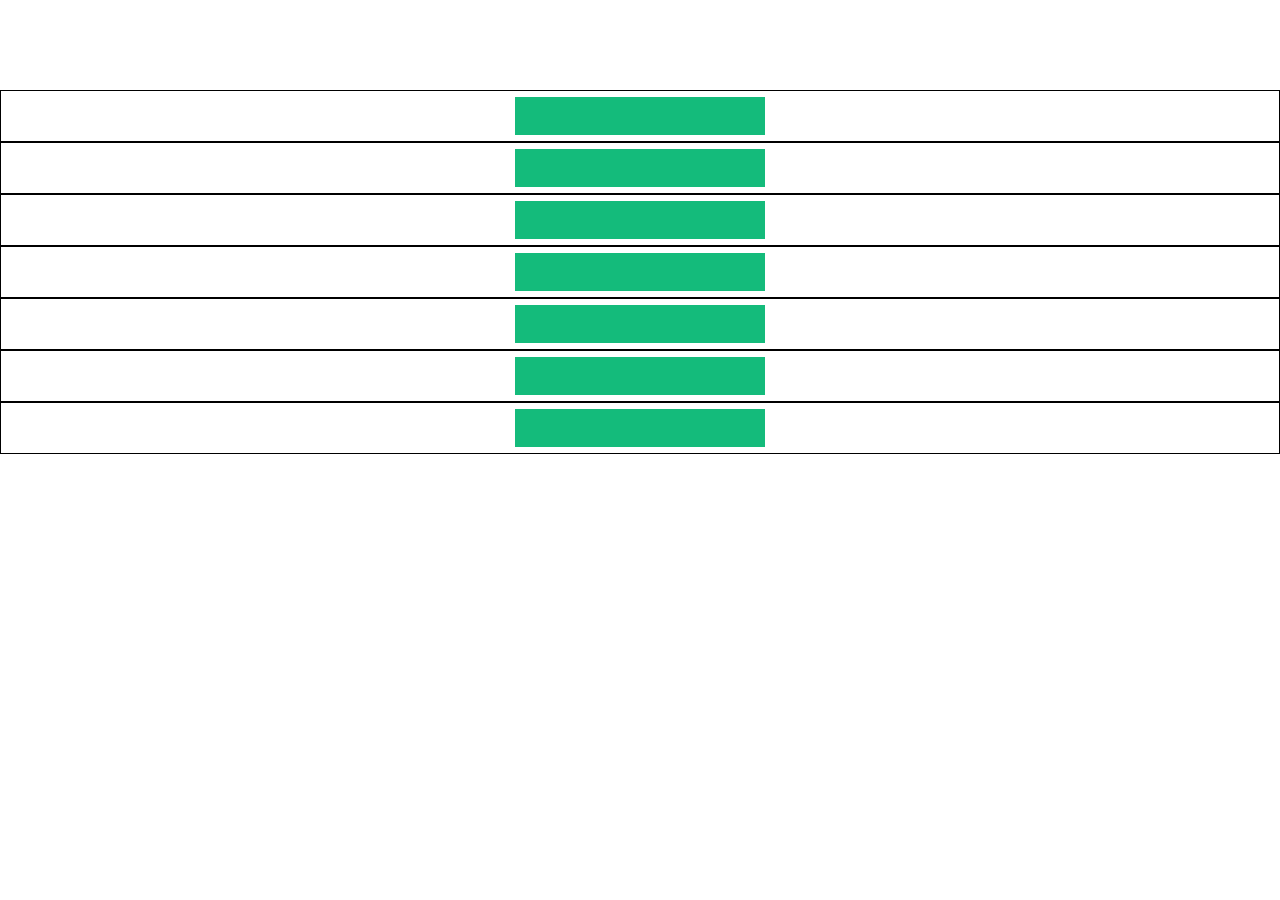
==== html/main.html @ 36e7165e "Day 1 - First commit" ====
<!DOCTYPE html>
<html lang="en">
<head>
    <meta charset="UTF-8">
    <meta http-equiv="X-UA-Compatible" content="IE=edge">
    <meta name="viewport" content="width=device-width, initial-scale=1.0">
    <link rel="stylesheet" href="/css/main.css">
    <title>Shopping Website</title>
</head>
<body>
    <header>
        <menu>
            <ul>
                <li> <a href=""> </a></li>
                <li> <a href=""> </a></li>
                <li> <a href=""> </a></li>
                <li> <a href=""> </a></li>
                <li> <a href=""> </a></li>
            </ul>
        </menu>
        <main>

        </main>
    </header>

    <section id="flexbox-container-a">
            <div class="flexbox-items" id="flexbox-item-a1">  </div>
            <div class="flexbox-items" id="flexbox-item-a2">  </div>
            <div class="flexbox-items" id="flexbox-item-a3">  </div>
            <div class="flexbox-items" id="flexbox-item-a4">  </div>
            <div class="flexbox-items" id="flexbox-item-a5">  </div>
            <div class="flexbox-items" id="flexbox-item-a6">  </div>
    </section>

    <section id="flexbox-container-a-extra">
        <div class="flexbox-items" id="flexbox-item-a1-extra">  </div>
    </section>

    <section id="flexbox-container-b">
        <div class="flexbox-items" id="flexbox-item-b1">  </div>
        <div class="flexbox-items" id="flexbox-item-b2">  </div>
        <div class="flexbox-items" id="flexbox-item-b3">  </div>
    </section>

    <section id="flexbox-container-c">
        <div class="flexbox-items" id="flexbox-item-c1">  </div>
    </section>

    <section id="flexbox-container-d">
        <div class="flexbox-items" id="flexbox-item-d1">  </div>
    </section>

    <section id="flexbox-container-e">
        <div class="flexbox-items" id="flexbox-item-e1">  </div>
    </section>

    <section id="flexbox-container-f">
        <div class="flexbox-items" id="flexbox-item-f1">  </div>
    </section>

    <footer>

    </footer>

</body>

</html>
---- css/main.css ----
@charset "utf-8";  

* { margin:0px; padding:0px; }

:root   {  
            --gray: #C2C8DA;
            --black:#000000;
            --white:#FFFFFF;
            --yelow:#E6C744;
            --font-black:'ex_01';
            --font-medium:'ex_02';
            --font-regular:'ex_03';
        }

@font-face { font-family:'ex_01'; src: url(/typography/Poppins/Poppins-Black.ttf) format(truetype);  }
@font-face { font-family:'ex_02'; src: url(/typography/Poppins/Poppins-Medium.ttf) format(truetype);  }
@font-face { font-family:'ex_03'; src: url(/typography/Poppins/Poppins-Regular.ttf) format(opentype);  }

div.flexbox-items {  background-color:rgb(20, 187, 123);  }

section#flexbox-container-a { display:flex; border:1px solid black; justify-content:center; height:50px; align-items:center; } 
div#flexbox-item-a1 {  width:250px; height:38px; display:flex; justify-content: center; align-items:center;}

section#flexbox-container-a-extra { display:flex; border:1px solid black; justify-content:center; height:50px; align-items:center; } 
div#flexbox-item-a1-extra {  width:250px; height:38px; display:flex; justify-content: center; align-items:center;}

section#flexbox-container-b { display:flex; border:1px solid black; justify-content:center; height:50px; align-items:center; } 
div#flexbox-item-b1 {  width:250px; height:38px; display:flex; justify-content: center; align-items:center;}

section#flexbox-container-c { display:flex; border:1px solid black; justify-content:center; height:50px; align-items:center; } 
div#flexbox-item-c1 {  width:250px; height:38px; display:flex; justify-content: center; align-items:center;}

section#flexbox-container-d { display:flex; border:1px solid black; justify-content:center; height:50px; align-items:center; } 
div#flexbox-item-d1 {  width:250px; height:38px; display:flex; justify-content: center; align-items:center;}

section#flexbox-container-e { display:flex; border:1px solid black; justify-content:center; height:50px; align-items:center; } 
div#flexbox-item-e1 {  width:250px; height:38px; display:flex; justify-content: center; align-items:center;}

section#flexbox-container-f { display:flex; border:1px solid black; justify-content:center; height:50px; align-items:center; } 
div#flexbox-item-f1 {  width:250px; height:38px; display:flex; justify-content: center; align-items:center;}
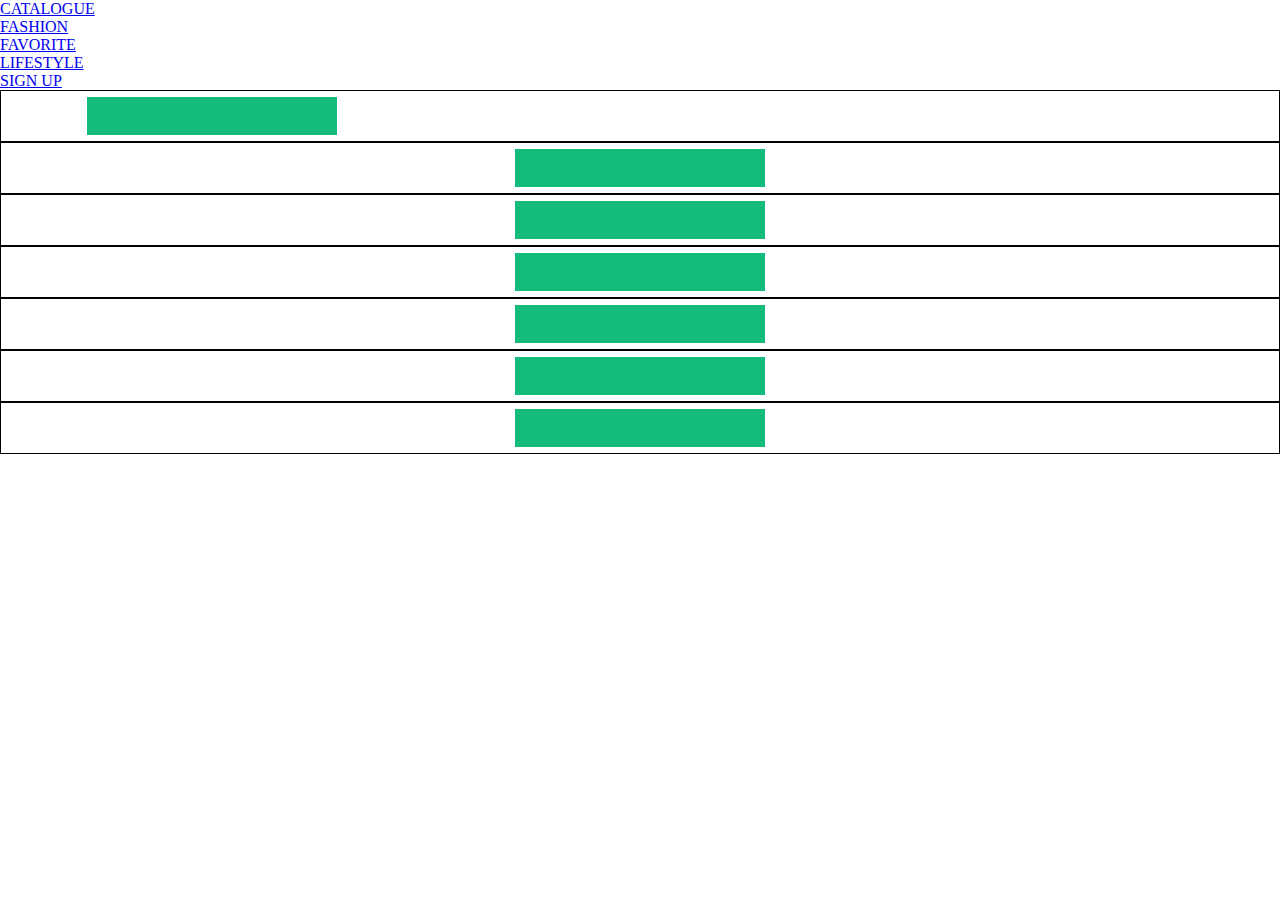
==== commit 8a1d1fc2: "Menu ( Done )" ====
--- a/html/main.html
+++ b/html/main.html
@@ -8,14 +8,14 @@
     <title>Shopping Website</title>
 </head>
 <body>
-    <header>
+    <header id="flexbox-main-container">
         <menu>
             <ul>
-                <li> <a href=""> </a></li>
-                <li> <a href=""> </a></li>
-                <li> <a href=""> </a></li>
-                <li> <a href=""> </a></li>
-                <li> <a href=""> </a></li>
+                <li> <a href="#">CATALOGUE</a></li>
+                <li> <a href="#">FASHION</a></li>
+                <li> <a href="#">FAVORITE</a></li>
+                <li> <a href="#">LIFESTYLE</a></li>
+                <li> <a href="#">SIGN UP</a></li>
             </ul>
         </menu>
         <main>
--- a/css/main.css
+++ b/css/main.css
@@ -18,7 +18,7 @@
 
 div.flexbox-items {  background-color:rgb(20, 187, 123);  }
 
-section#flexbox-container-a { display:flex; border:1px solid black; justify-content:center; height:50px; align-items:center; } 
+section#flexbox-container-a { display:flex; border:1px solid black; justify-content:space-around; height:50px; align-items:center; } 
 div#flexbox-item-a1 {  width:250px; height:38px; display:flex; justify-content: center; align-items:center;}
 
 section#flexbox-container-a-extra { display:flex; border:1px solid black; justify-content:center; height:50px; align-items:center; } 
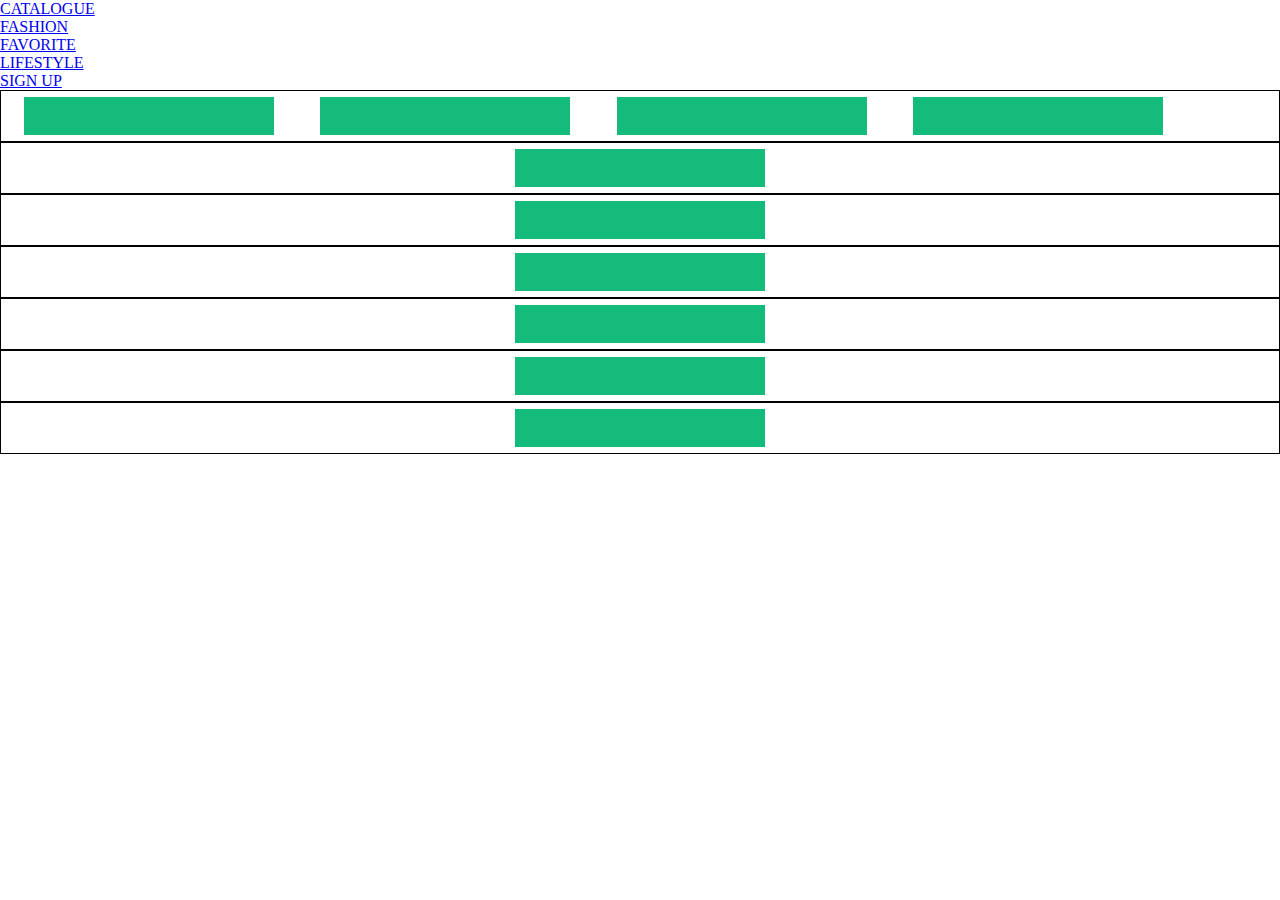
==== commit 0d4543e2: "Semantic HTML deleted" ====
--- a/html/main.html
+++ b/html/main.html
@@ -5,17 +5,21 @@
     <meta http-equiv="X-UA-Compatible" content="IE=edge">
     <meta name="viewport" content="width=device-width, initial-scale=1.0">
     <link rel="stylesheet" href="/css/main.css">
-    <title>Shopping Website</title>
+    <title> Shopping Website </title>
 </head>
 <body>
-    <header id="flexbox-main-container">
-        <menu>
+    <header>
+        <menu id="flexbox-menu-container">
             <ul>
-                <li> <a href="#">CATALOGUE</a></li>
-                <li> <a href="#">FASHION</a></li>
-                <li> <a href="#">FAVORITE</a></li>
-                <li> <a href="#">LIFESTYLE</a></li>
-                <li> <a href="#">SIGN UP</a></li>
+                  <li> <a href="#"> CATALOGUE </a> </li> 
+                
+                  <li> <a href="#"> FASHION   </a> </li> 
+
+                 <li> <a href="#"> FAVORITE  </a> </li>  
+
+                 <li> <a href="#"> LIFESTYLE </a> </li>  
+
+                 <li> <a href="#"> SIGN UP   </a> </li>  
             </ul>
         </menu>
         <main>
--- a/css/main.css
+++ b/css/main.css
@@ -19,7 +19,11 @@
 div.flexbox-items {  background-color:rgb(20, 187, 123);  }
 
 section#flexbox-container-a { display:flex; border:1px solid black; justify-content:space-around; height:50px; align-items:center; } 
-div#flexbox-item-a1 {  width:250px; height:38px; display:flex; justify-content: center; align-items:center;}
+
+    div#flexbox-item-a1 {  width:250px; height:38px; display:flex; justify-content: center; align-items:center;}
+    div#flexbox-item-a2 {  width:250px; height:38px; display:flex; justify-content: center; align-items:center;}
+    div#flexbox-item-a3 {  width:250px; height:38px; display:flex; justify-content: center; align-items:center;}
+    div#flexbox-item-a4 {  width:250px; height:38px; display:flex; justify-content: center; align-items:center;}
 
 section#flexbox-container-a-extra { display:flex; border:1px solid black; justify-content:center; height:50px; align-items:center; } 
 div#flexbox-item-a1-extra {  width:250px; height:38px; display:flex; justify-content: center; align-items:center;}
@@ -37,4 +41,6 @@
 div#flexbox-item-e1 {  width:250px; height:38px; display:flex; justify-content: center; align-items:center;}
 
 section#flexbox-container-f { display:flex; border:1px solid black; justify-content:center; height:50px; align-items:center; } 
-div#flexbox-item-f1 {  width:250px; height:38px; display:flex; justify-content: center; align-items:center;}+div#flexbox-item-f1 {  width:250px; height:38px; display:flex; justify-content: center; align-items:center; }
+
+
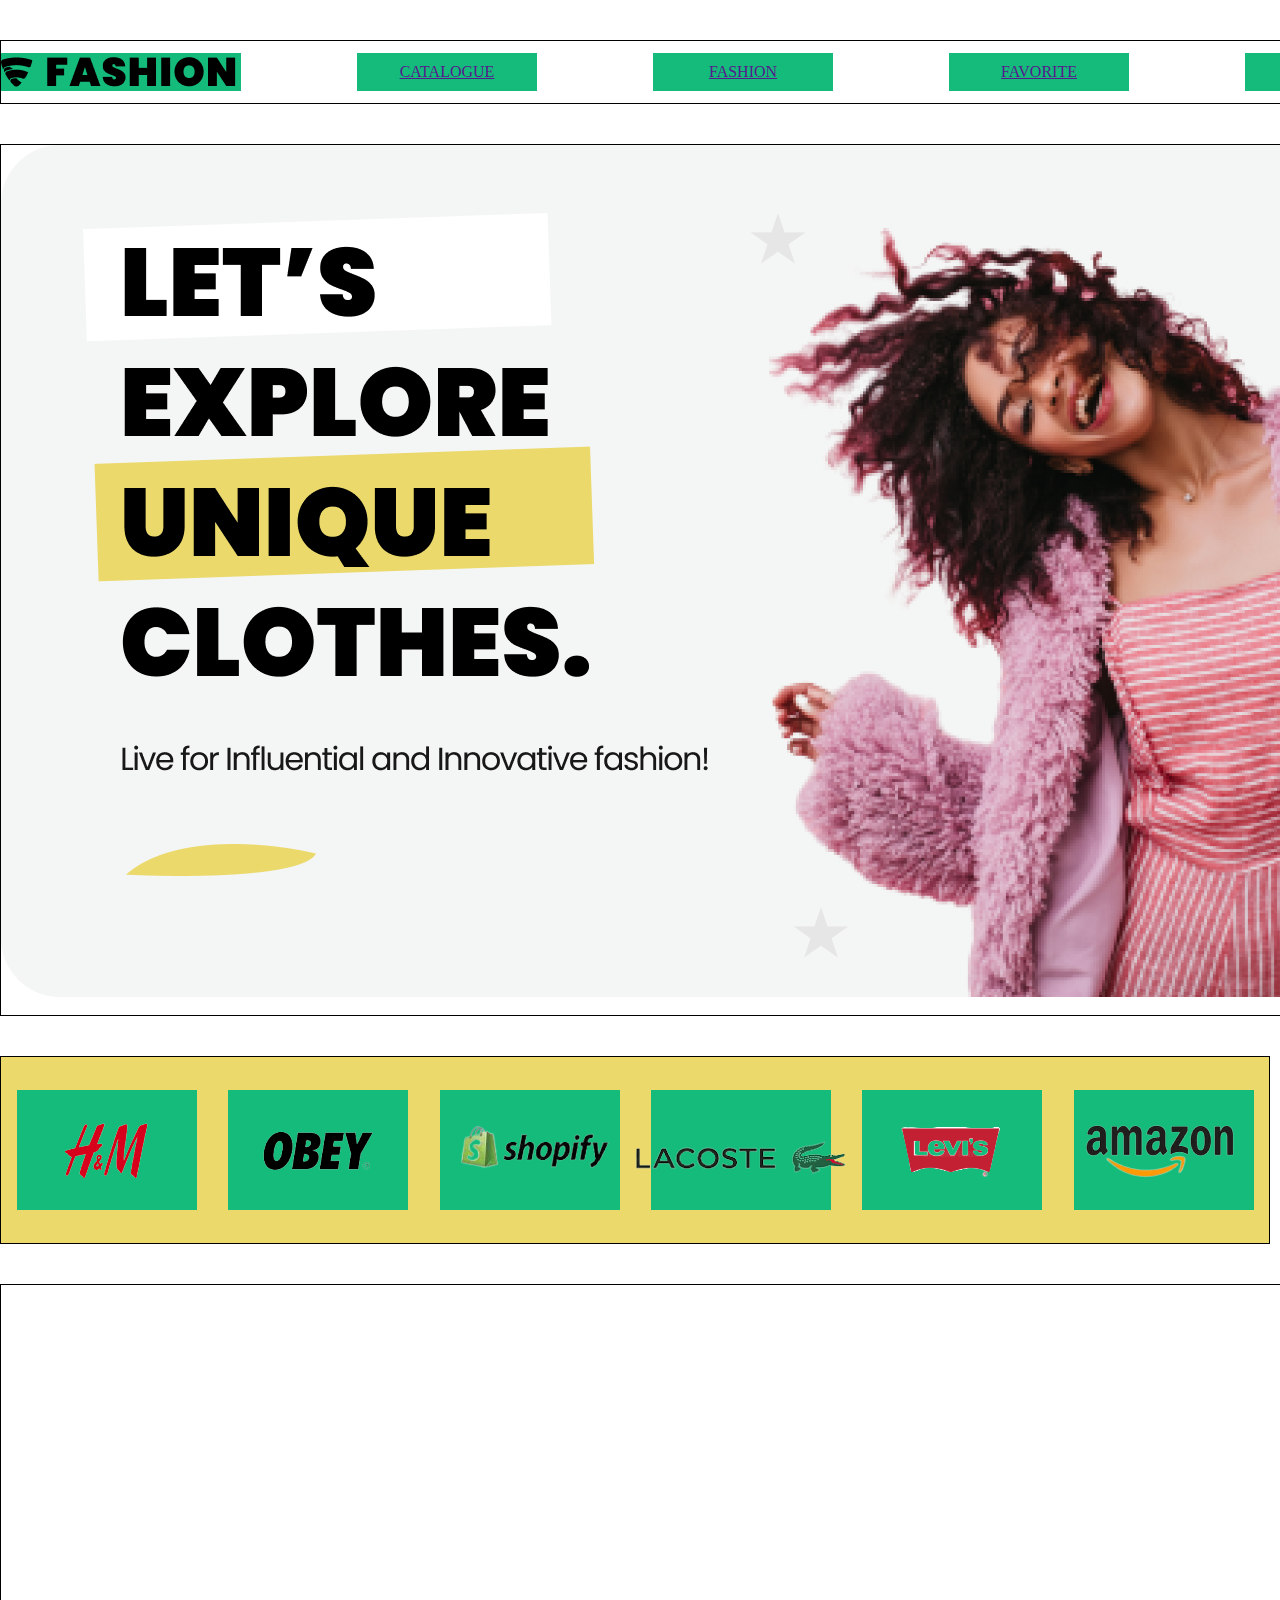
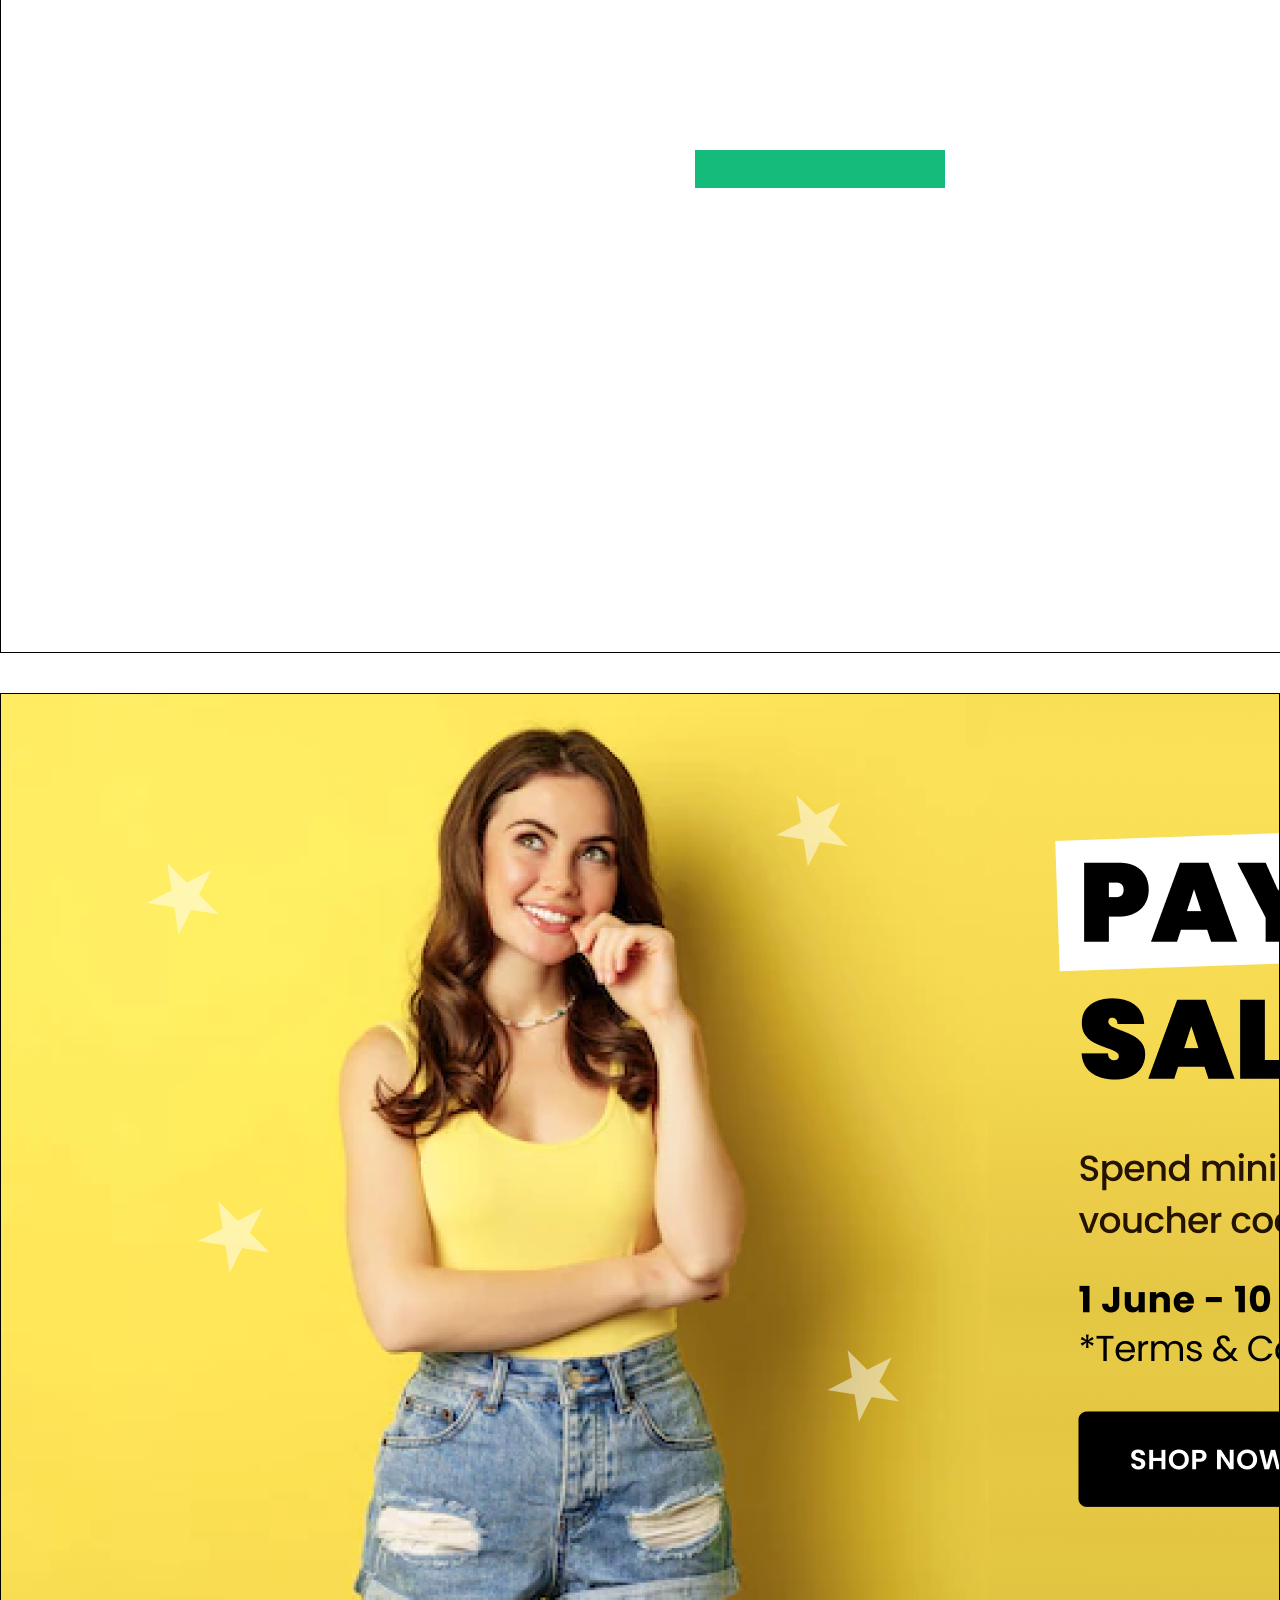
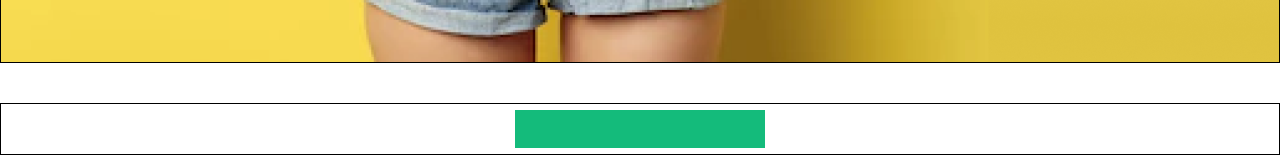
==== commit 45dae5b2: "30% done" ====
--- a/html/main.html
+++ b/html/main.html
@@ -5,49 +5,32 @@
     <meta http-equiv="X-UA-Compatible" content="IE=edge">
     <meta name="viewport" content="width=device-width, initial-scale=1.0">
     <link rel="stylesheet" href="/css/main.css">
+    <link rel="stylesheet" href="/css/style.css">
     <title> Shopping Website </title>
 </head>
 <body>
-    <header>
-        <menu id="flexbox-menu-container">
-            <ul>
-                  <li> <a href="#"> CATALOGUE </a> </li> 
-                
-                  <li> <a href="#"> FASHION   </a> </li> 
-
-                 <li> <a href="#"> FAVORITE  </a> </li>  
-
-                 <li> <a href="#"> LIFESTYLE </a> </li>  
-
-                 <li> <a href="#"> SIGN UP   </a> </li>  
-            </ul>
-        </menu>
-        <main>
-
-        </main>
-    </header>
 
     <section id="flexbox-container-a">
-            <div class="flexbox-items" id="flexbox-item-a1">  </div>
-            <div class="flexbox-items" id="flexbox-item-a2">  </div>
-            <div class="flexbox-items" id="flexbox-item-a3">  </div>
-            <div class="flexbox-items" id="flexbox-item-a4">  </div>
-            <div class="flexbox-items" id="flexbox-item-a5">  </div>
-            <div class="flexbox-items" id="flexbox-item-a6">  </div>
-    </section>
-
-    <section id="flexbox-container-a-extra">
-        <div class="flexbox-items" id="flexbox-item-a1-extra">  </div>
+            <div class="flexbox-items" id="flexbox-item-a1"> <img src="/images/Frame 57.png" alt=""> </div>
+            <div class="flexbox-items" id="flexbox-item-a2"> <a href=""> CATALOGUE </a> </div>
+            <div class="flexbox-items" id="flexbox-item-a3"> <a href=""> FASHION   </a> </div>
+            <div class="flexbox-items" id="flexbox-item-a4"> <a href=""> FAVORITE  </a> </div>
+            <div class="flexbox-items" id="flexbox-item-a5"> <a href=""> LIFESTYLE </a> </div>
+            <div class="flexbox-items" id="flexbox-item-a6"> <a href=""> SIGN UP   </a> </div>
     </section>
 
     <section id="flexbox-container-b">
-        <div class="flexbox-items" id="flexbox-item-b1">  </div>
-        <div class="flexbox-items" id="flexbox-item-b2">  </div>
-        <div class="flexbox-items" id="flexbox-item-b3">  </div>
+        <img id="vector-9" src="/images/Vector 9.png" alt="">
     </section>
 
     <section id="flexbox-container-c">
-        <div class="flexbox-items" id="flexbox-item-c1">  </div>
+        <div class="flexbox-items" id="flexbox-item-c1"> <img src="/images/Brands/Rectangle 36.png" alt=""> </div>
+        <div class="flexbox-items" id="flexbox-item-c2"> <img src="/images/Brands/Rectangle 44.png" alt=""> </div>
+        <div class="flexbox-items" id="flexbox-item-c3"> <img src="/images/Brands/Rectangle 38.png" alt=""> </div>
+        <div class="flexbox-items" id="flexbox-item-c4"> <img src="/images/Brands/Rectangle 45.png" alt=""> </div>
+        <div class="flexbox-items" id="flexbox-item-c5"> <img src="/images/Brands/Rectangle 43.png" alt=""> </div>
+        <div class="flexbox-items" id="flexbox-item-c6"> <img src="/images/Brands/Rectangle 41.png" alt=""> </div>
+
     </section>
 
     <section id="flexbox-container-d">
--- a/css/main.css
+++ b/css/main.css
@@ -6,7 +6,7 @@
             --gray: #C2C8DA;
             --black:#000000;
             --white:#FFFFFF;
-            --yelow:#E6C744;
+            --yelow:#EBD96B;
             --font-black:'ex_01';
             --font-medium:'ex_02';
             --font-regular:'ex_03';
@@ -17,30 +17,59 @@
 @font-face { font-family:'ex_03'; src: url(/typography/Poppins/Poppins-Regular.ttf) format(opentype);  }
 
 div.flexbox-items {  background-color:rgb(20, 187, 123);  }
+ /*---------------------------------------------------------------------------------------------------------------------------------------------------------------------------- */
 
-section#flexbox-container-a { display:flex; border:1px solid black; justify-content:space-around; height:50px; align-items:center; } 
+section#flexbox-container-a { display:flex; border:1px solid black; justify-content:space-between; height:62px; align-items:center; width:1720px; margin:auto;  margin-bottom:40px;  margin-top:40px; } 
 
-    div#flexbox-item-a1 {  width:250px; height:38px; display:flex; justify-content: center; align-items:center;}
-    div#flexbox-item-a2 {  width:250px; height:38px; display:flex; justify-content: center; align-items:center;}
-    div#flexbox-item-a3 {  width:250px; height:38px; display:flex; justify-content: center; align-items:center;}
-    div#flexbox-item-a4 {  width:250px; height:38px; display:flex; justify-content: center; align-items:center;}
+    div#flexbox-item-a1 {  width:240px; height:38px; display:flex; justify-content: start; align-items:center;}
 
-section#flexbox-container-a-extra { display:flex; border:1px solid black; justify-content:center; height:50px; align-items:center; } 
-div#flexbox-item-a1-extra {  width:250px; height:38px; display:flex; justify-content: center; align-items:center;}
+    div#flexbox-item-a2 {  width:180px; height:38px; display:flex; justify-content: center; align-items:center;}
 
-section#flexbox-container-b { display:flex; border:1px solid black; justify-content:center; height:50px; align-items:center; } 
-div#flexbox-item-b1 {  width:250px; height:38px; display:flex; justify-content: center; align-items:center;}
+    div#flexbox-item-a3 {  width:180px; height:38px; display:flex; justify-content: center; align-items:center;}
 
-section#flexbox-container-c { display:flex; border:1px solid black; justify-content:center; height:50px; align-items:center; } 
-div#flexbox-item-c1 {  width:250px; height:38px; display:flex; justify-content: center; align-items:center;}
+    div#flexbox-item-a4 {  width:180px; height:38px; display:flex; justify-content: center; align-items:center;}
 
-section#flexbox-container-d { display:flex; border:1px solid black; justify-content:center; height:50px; align-items:center; } 
+    div#flexbox-item-a5 {  width:180px; height:38px; display:flex; justify-content: center; align-items:center;}
+
+    div#flexbox-item-a6 {  width:180px; height:38px; display:flex; justify-content: center; align-items:center;}
+
+ /*---------------------------------------------------------------------------------------------------------------------------------------------------------------------------- */
+
+section#flexbox-container-b { display:flex; border:1px solid black; justify-content:center; height:870px; width:1720px; align-items:center; margin:auto; margin-top:40px;
+                                background-image:url(/images/banner-01.png); background-size:contain; background-repeat: no-repeat; margin-bottom:40px;
+                             } 
+
+section#flexbox-container-b > img#vector-9 { position:relative; right:640px; top:280px; }
+
+ /*---------------------------------------------------------------------------------------------------------------------------------------------------------------------------- */
+
+section#flexbox-container-c { display:flex; border:1px solid black; justify-content:space-around; height:186px; align-items:center; width:99.1vw; background-color: #EBD96B; 
+                                margin-top:40px;  margin-bottom:40px;
+                            } 
+
+    div#flexbox-item-c1 {  width:180px; height:120px; display:flex; justify-content: center; align-items:center;  }
+    div#flexbox-item-c1 > img  { width:118.26; height:69.51; }
+
+    div#flexbox-item-c2 {  width:180px; height:120px; display:flex; justify-content: center; align-items:center;  }
+    div#flexbox-item-c3 {  width:180px; height:120px; display:flex; justify-content: center; align-items:center;  }
+    div#flexbox-item-c4 {  width:180px; height:120px; display:flex; justify-content: center; align-items:center;  }
+    div#flexbox-item-c5 {  width:180px; height:120px; display:flex; justify-content: center; align-items:center;  }
+    div#flexbox-item-c6 {  width:180px; height:120px; display:flex; justify-content: center; align-items:center;  }
+
+ /*---------------------------------------------------------------------------------------------------------------------------------------------------------------------------- */
+
+section#flexbox-container-d { display:flex; border:1px solid black; justify-content:center; height:967px; width:1638px; margin:auto; margin-top:40px; align-items:center; 
+                                margin-bottom:40px;  margin-top:40px;
+                            } 
 div#flexbox-item-d1 {  width:250px; height:38px; display:flex; justify-content: center; align-items:center;}
 
-section#flexbox-container-e { display:flex; border:1px solid black; justify-content:center; height:50px; align-items:center; } 
-div#flexbox-item-e1 {  width:250px; height:38px; display:flex; justify-content: center; align-items:center;}
+ /*---------------------------------------------------------------------------------------------------------------------------------------------------------------------------- */
+
+section#flexbox-container-e { display:flex; border:1px solid black; justify-content:center; height:968px; align-items:center; background-image:url(/images/Banner-payday.png);
+                                margin-bottom:40px;  margin-top:40px; background-repeat:no-repeat; } 
+
+ /*---------------------------------------------------------------------------------------------------------------------------------------------------------------------------- */
 
 section#flexbox-container-f { display:flex; border:1px solid black; justify-content:center; height:50px; align-items:center; } 
 div#flexbox-item-f1 {  width:250px; height:38px; display:flex; justify-content: center; align-items:center; }
 
-
--- a/css/style.css
+++ b/css/style.css
@@ -0,0 +1,19 @@
+@charset "utf-8";  
+
+* { margin:0px; padding:0px; }
+
+:root   {  
+            --gray: #C2C8DA;
+            --black:#000000;
+            --white:#FFFFFF;
+            --yelow:#E6C744;
+            --font-black:'ex_01';
+            --font-medium:'ex_02';
+            --font-regular:'ex_03';
+        }
+
+@font-face { font-family:'ex_01'; src: url(/typography/Poppins/Poppins-Black.ttf) format(truetype);  }
+@font-face { font-family:'ex_02'; src: url(/typography/Poppins/Poppins-Medium.ttf) format(truetype);  }
+@font-face { font-family:'ex_03'; src: url(/typography/Poppins/Poppins-Regular.ttf) format(opentype);  }
+
+
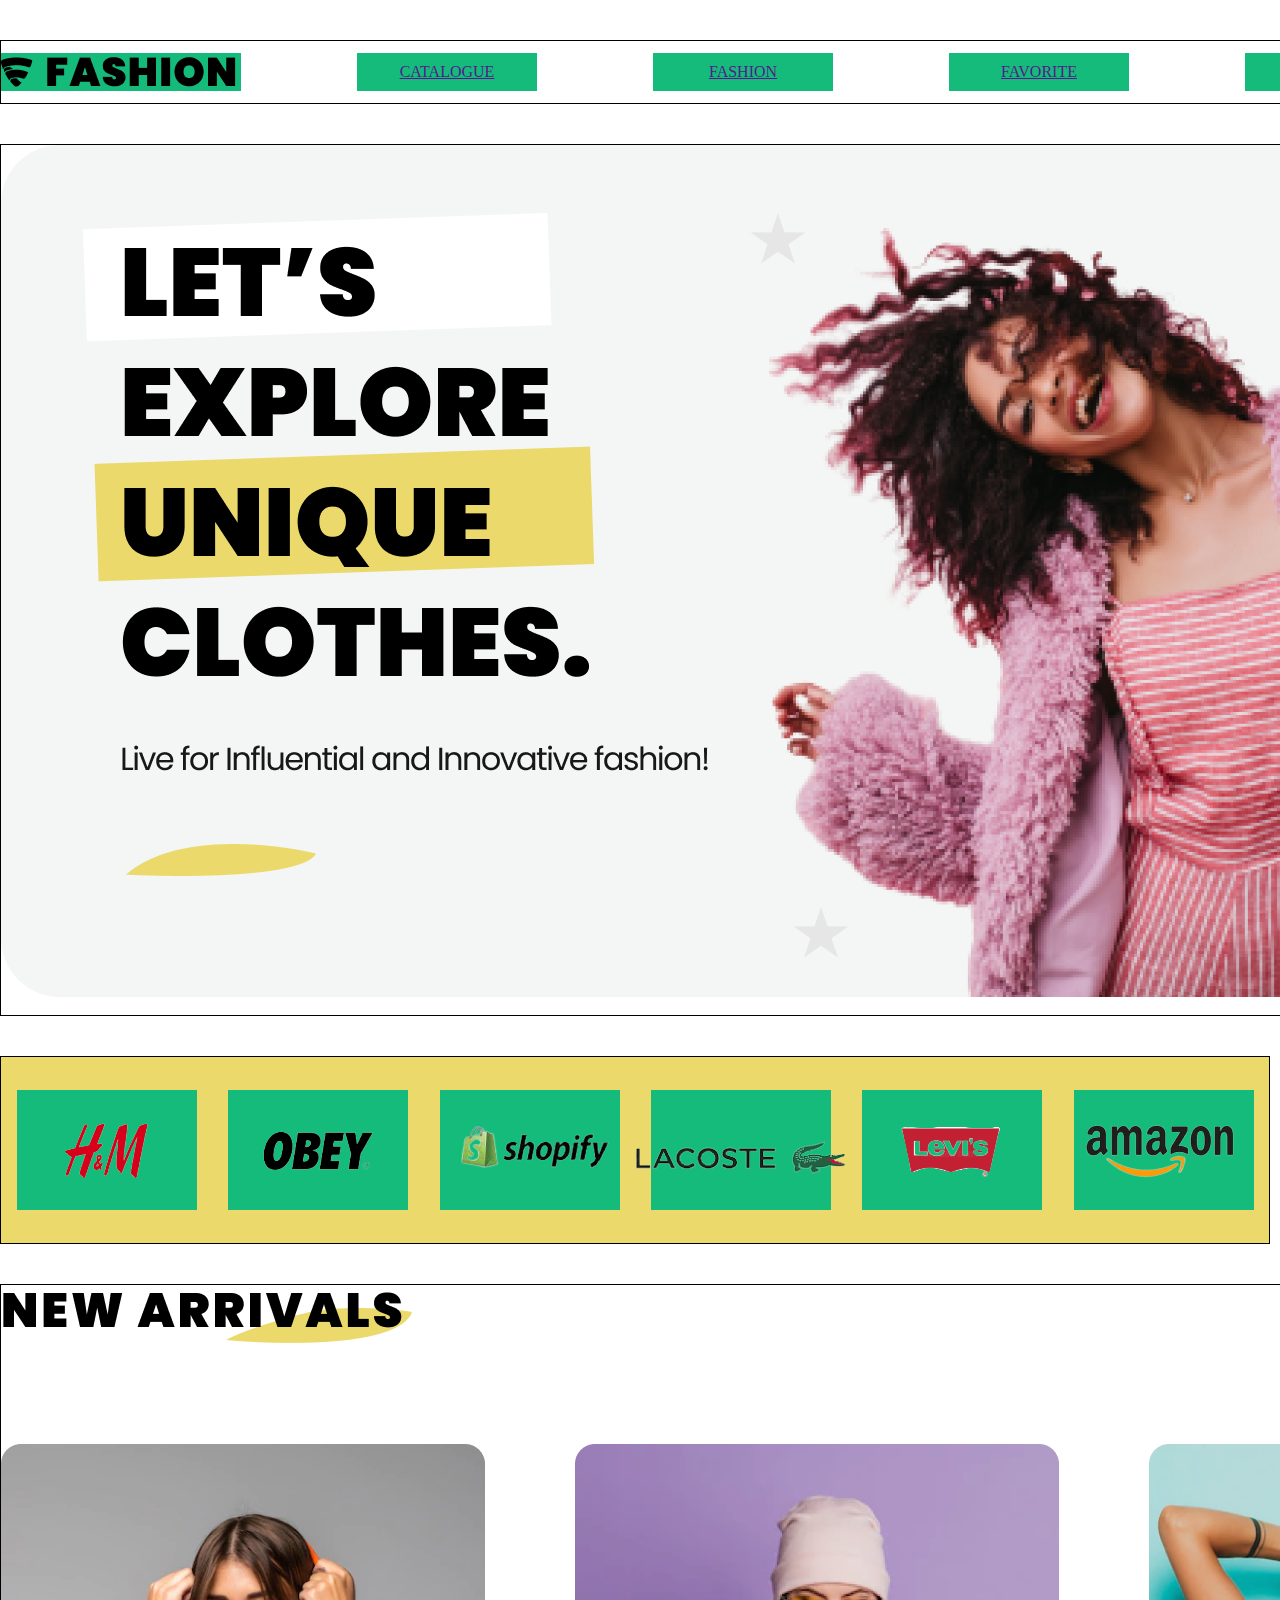
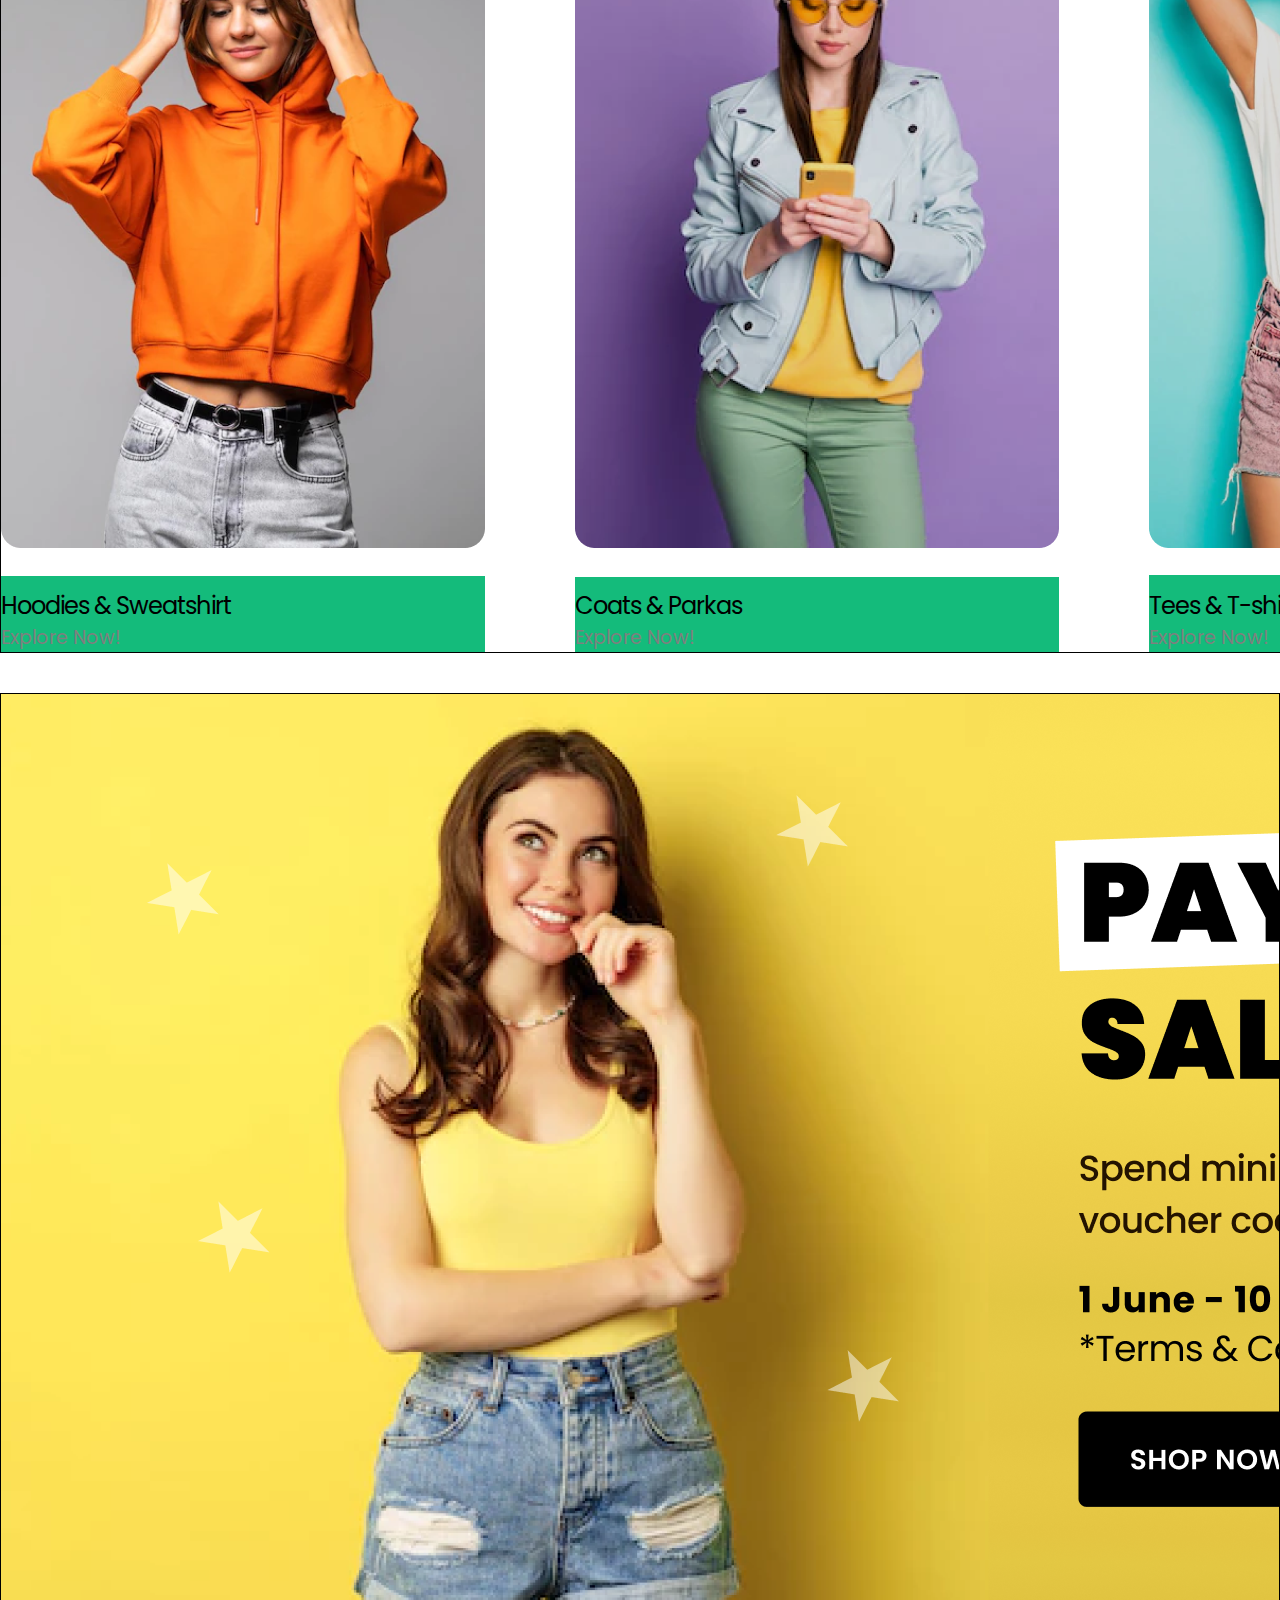
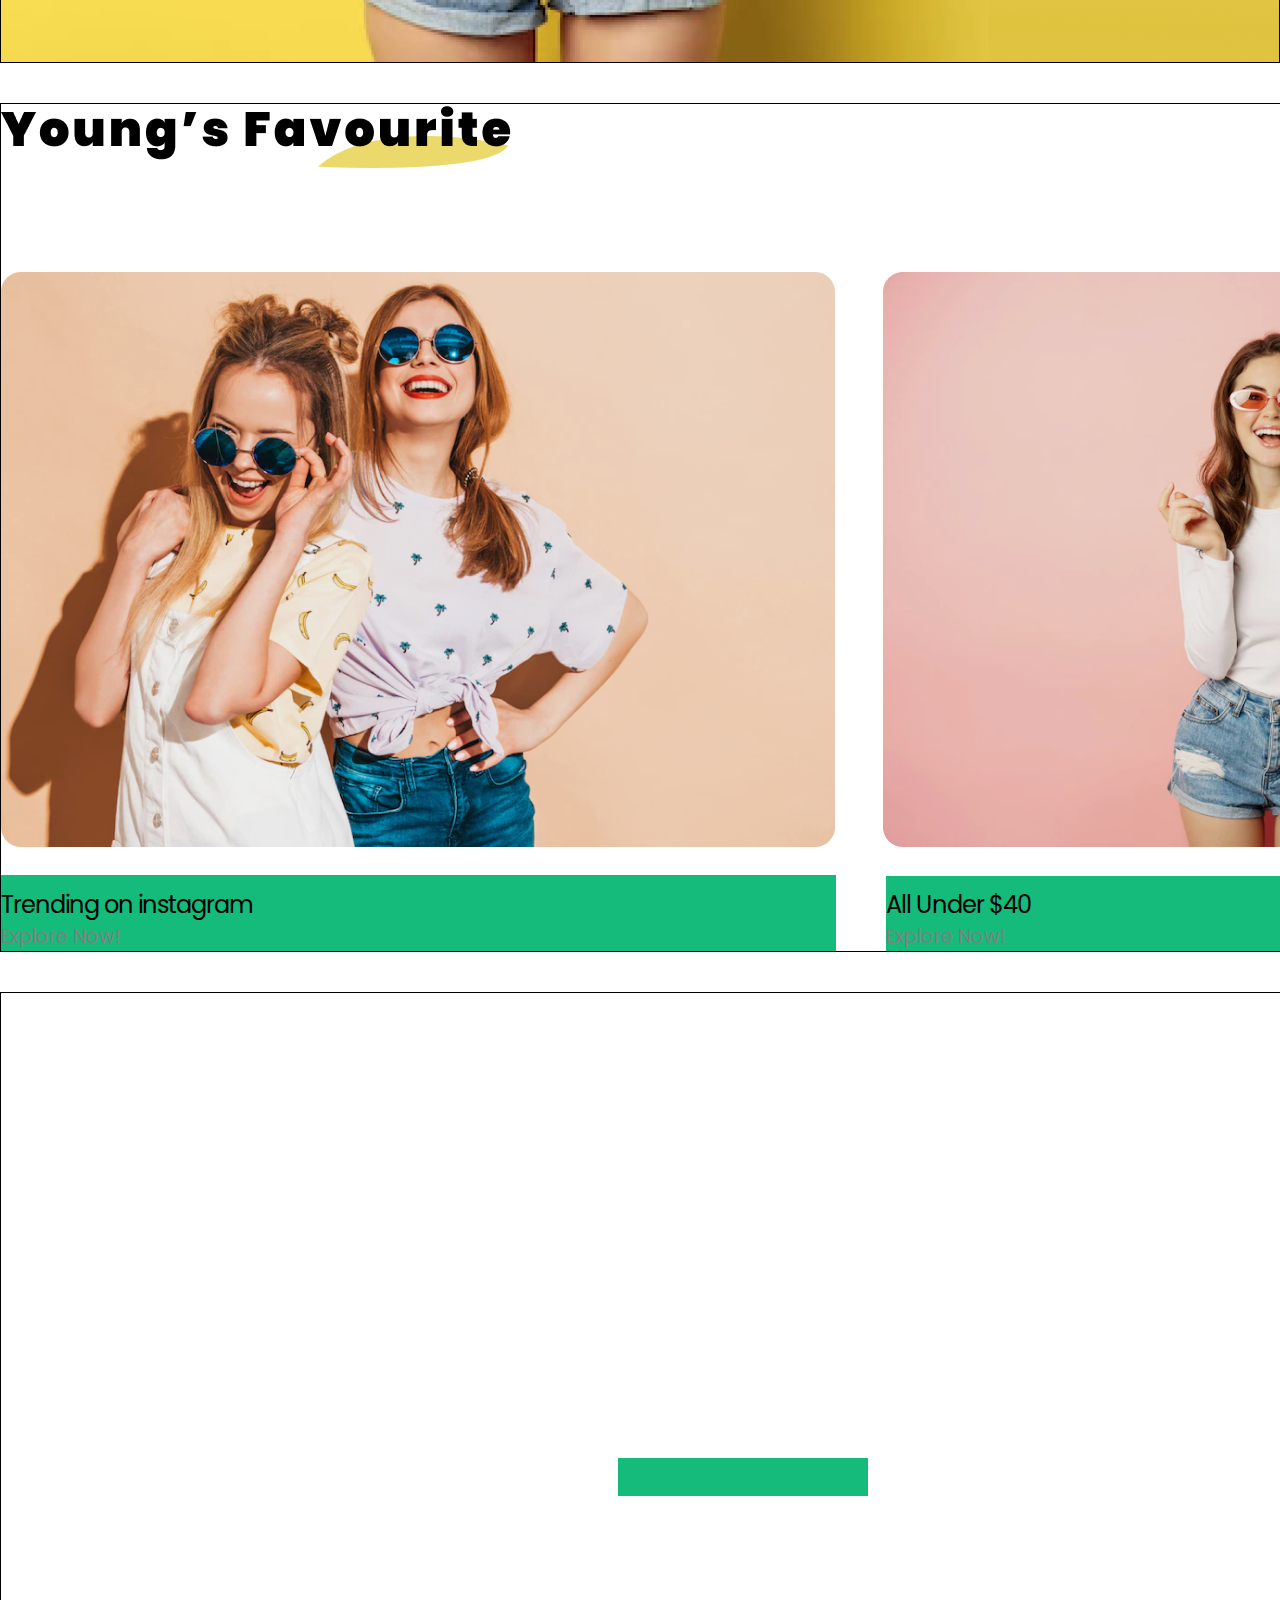
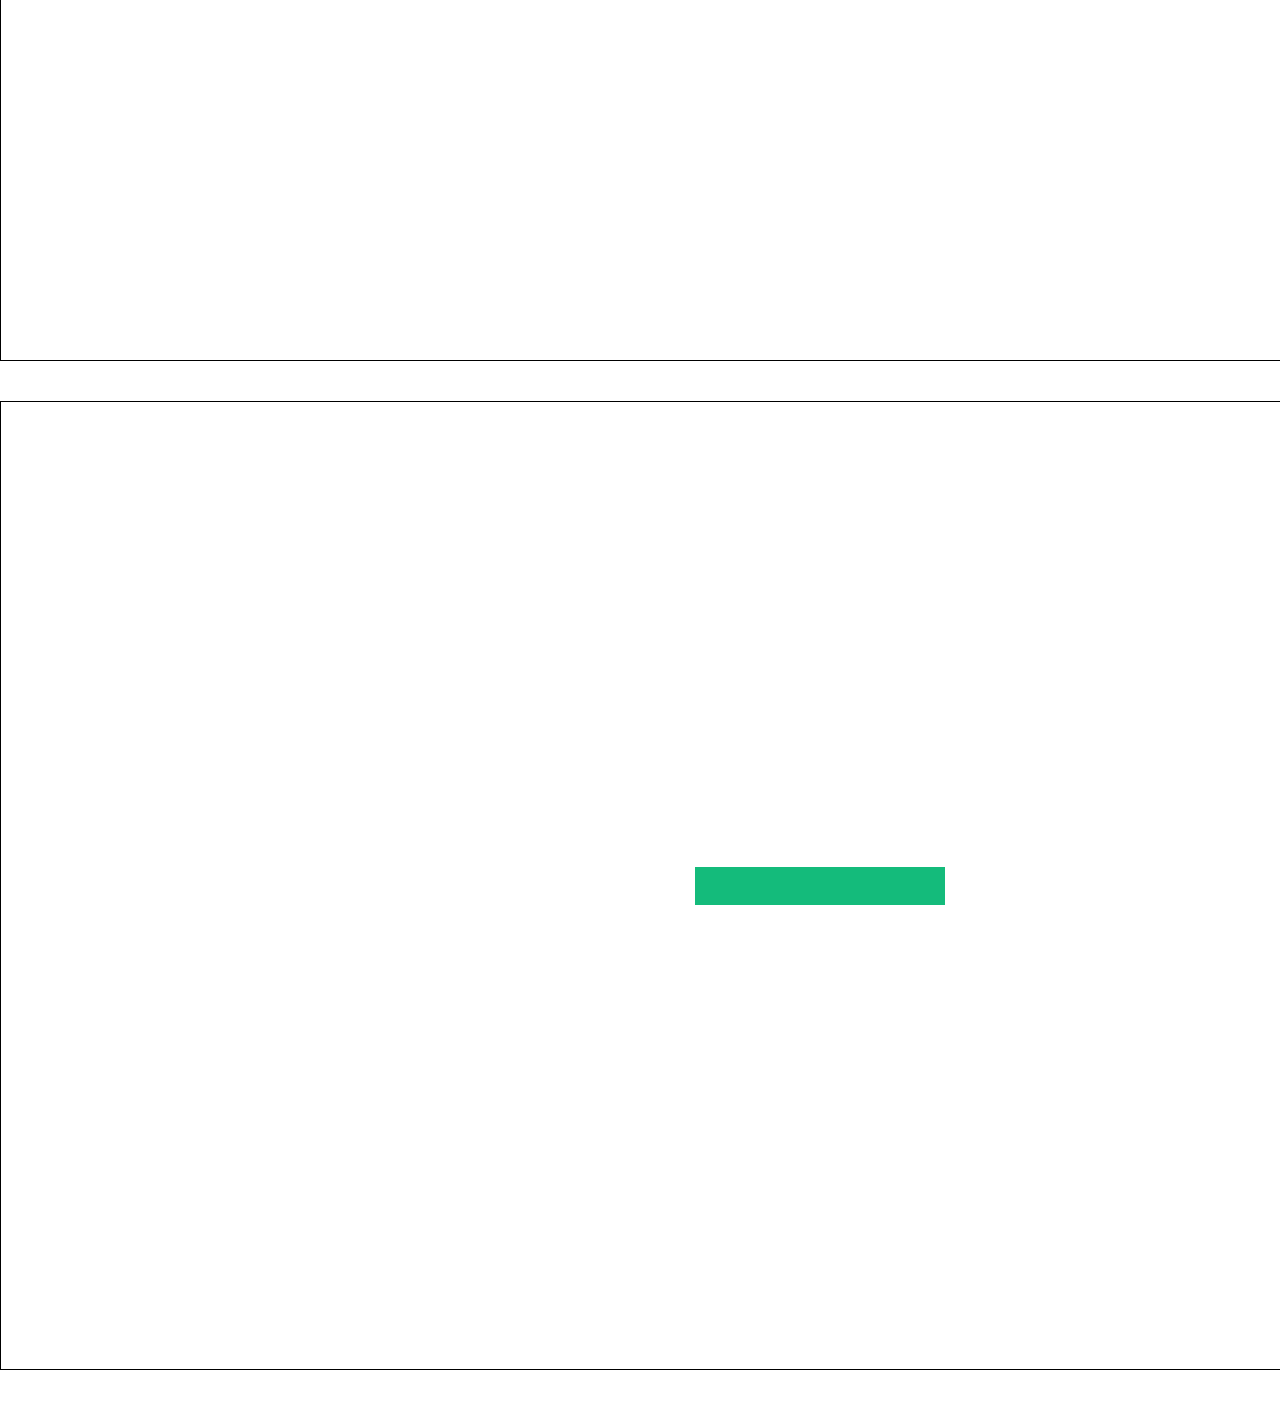
==== commit 31d7f9f5: "40% done" ====
--- a/html/main.html
+++ b/html/main.html
@@ -24,17 +24,30 @@
     </section>
 
     <section id="flexbox-container-c">
-        <div class="flexbox-items" id="flexbox-item-c1"> <img src="/images/Brands/Rectangle 36.png" alt=""> </div>
-        <div class="flexbox-items" id="flexbox-item-c2"> <img src="/images/Brands/Rectangle 44.png" alt=""> </div>
-        <div class="flexbox-items" id="flexbox-item-c3"> <img src="/images/Brands/Rectangle 38.png" alt=""> </div>
-        <div class="flexbox-items" id="flexbox-item-c4"> <img src="/images/Brands/Rectangle 45.png" alt=""> </div>
-        <div class="flexbox-items" id="flexbox-item-c5"> <img src="/images/Brands/Rectangle 43.png" alt=""> </div>
-        <div class="flexbox-items" id="flexbox-item-c6"> <img src="/images/Brands/Rectangle 41.png" alt=""> </div>
+        <div class="flexbox-items" id="flexbox-item-c1"> <img src="/images/Brands/Rectangle 36.png" alt="H&M"> </div>
+        <div class="flexbox-items" id="flexbox-item-c2"> <img src="/images/Brands/Rectangle 44.png" alt="OBEY"> </div>
+        <div class="flexbox-items" id="flexbox-item-c3"> <img src="/images/Brands/Rectangle 38.png" alt="SHOPIFY"> </div>
+        <div class="flexbox-items" id="flexbox-item-c4"> <img src="/images/Brands/Rectangle 45.png" alt="LACOSTE"> </div>
+        <div class="flexbox-items" id="flexbox-item-c5"> <img src="/images/Brands/Rectangle 43.png" alt="LEWIS"> </div>
+        <div class="flexbox-items" id="flexbox-item-c6"> <img src="/images/Brands/Rectangle 41.png" alt="AMAZON"> </div>
 
     </section>
 
     <section id="flexbox-container-d">
-        <div class="flexbox-items" id="flexbox-item-d1">  </div>
+        <div class="flexbox-items" id="flexbox-item-d1"> 
+            <p> Hoodies & Sweatshirt </p> 
+            <a href="#"> Explore Now! </a>
+        </div>
+
+        <div class="flexbox-items" id="flexbox-item-d2"> 
+            <p> Coats & Parkas </p> 
+            <a href="#"> Explore Now! </a>
+        </div>
+
+        <div class="flexbox-items" id="flexbox-item-d3"> 
+            <p> Tees & T-shirt </p> 
+            <a href="#"> Explore Now! </a>
+        </div>
     </section>
 
     <section id="flexbox-container-e">
@@ -42,7 +55,27 @@
     </section>
 
     <section id="flexbox-container-f">
-        <div class="flexbox-items" id="flexbox-item-f1">  </div>
+        <div class="flexbox-items" id="flexbox-item-f1"> 
+            <p> Trending on instagram </p> 
+            <a href="#"> Explore Now! </a>
+        </div>
+
+        <div class="flexbox-items" id="flexbox-item-f2"> 
+            <p> All Under $40 </p> 
+            <a href="#"> Explore Now! </a>
+        </div>
+    </section>
+
+    <section id="flexbox-container-g">
+        <div class="flexbox-items" id="flexbox-item-g1">  </div>
+    </section>
+
+    <section id="flexbox-container-h">
+        <div class="flexbox-items" id="flexbox-item-h1">  </div>
+    </section>
+
+    <section id="flexbox-container-i">
+        <div class="flexbox-items" id="flexbox-item-i1">  </div>
     </section>
 
     <footer>
--- a/css/main.css
+++ b/css/main.css
@@ -8,18 +8,19 @@
             --white:#FFFFFF;
             --yelow:#EBD96B;
             --font-black:'ex_01';
-            --font-medium:'ex_02';
+            --font-regular:'ex_02';
             --font-regular:'ex_03';
         }
 
 @font-face { font-family:'ex_01'; src: url(/typography/Poppins/Poppins-Black.ttf) format(truetype);  }
-@font-face { font-family:'ex_02'; src: url(/typography/Poppins/Poppins-Medium.ttf) format(truetype);  }
+@font-face { font-family:'ex_02'; src: url(/typography/Poppins/Poppins---font-regular.ttf) format(truetype);  }
 @font-face { font-family:'ex_03'; src: url(/typography/Poppins/Poppins-Regular.ttf) format(opentype);  }
 
-div.flexbox-items {  background-color:rgb(20, 187, 123);  }
- /*---------------------------------------------------------------------------------------------------------------------------------------------------------------------------- */
+div.flexbox-items {  background-color:rgb(20, 187, 123); display:flex; }
+ /*--------------------------------------------------------------------HEADER - MENU -------------------------------------------------------------------------------------------- */
 
-section#flexbox-container-a { display:flex; border:1px solid black; justify-content:space-between; height:62px; align-items:center; width:1720px; margin:auto;  margin-bottom:40px;  margin-top:40px; } 
+section#flexbox-container-a { display:flex; border:1px solid black; justify-content:space-between; height:62px; align-items:center; 
+                                width:1720px; margin:auto;  margin-bottom:40px;  margin-top:40px; flex-wrap:nowrap; } 
 
     div#flexbox-item-a1 {  width:240px; height:38px; display:flex; justify-content: start; align-items:center;}
 
@@ -33,7 +34,7 @@
 
     div#flexbox-item-a6 {  width:180px; height:38px; display:flex; justify-content: center; align-items:center;}
 
- /*---------------------------------------------------------------------------------------------------------------------------------------------------------------------------- */
+ /*-------------------------------------------------------------------------HEADER - BANNER ------------------------------------------------------------------------------------ */
 
 section#flexbox-container-b { display:flex; border:1px solid black; justify-content:center; height:870px; width:1720px; align-items:center; margin:auto; margin-top:40px;
                                 background-image:url(/images/banner-01.png); background-size:contain; background-repeat: no-repeat; margin-bottom:40px;
@@ -41,13 +42,13 @@
 
 section#flexbox-container-b > img#vector-9 { position:relative; right:640px; top:280px; }
 
- /*---------------------------------------------------------------------------------------------------------------------------------------------------------------------------- */
+ /*------------------------------------------------------------------------------BRANDS---------------------------------------------------------------------------------------- */
 
 section#flexbox-container-c { display:flex; border:1px solid black; justify-content:space-around; height:186px; align-items:center; width:99.1vw; background-color: #EBD96B; 
                                 margin-top:40px;  margin-bottom:40px;
                             } 
 
-    div#flexbox-item-c1 {  width:180px; height:120px; display:flex; justify-content: center; align-items:center;  }
+div#flexbox-item-c1 {  width:180px; height:120px; display:flex; justify-content: center; align-items:center;  }
     div#flexbox-item-c1 > img  { width:118.26; height:69.51; }
 
     div#flexbox-item-c2 {  width:180px; height:120px; display:flex; justify-content: center; align-items:center;  }
@@ -56,20 +57,62 @@
     div#flexbox-item-c5 {  width:180px; height:120px; display:flex; justify-content: center; align-items:center;  }
     div#flexbox-item-c6 {  width:180px; height:120px; display:flex; justify-content: center; align-items:center;  }
 
- /*---------------------------------------------------------------------------------------------------------------------------------------------------------------------------- */
+ /*----------------------------------------------------------------------------NEW ARRIVALS ------------------------------------------------------------------------------------ */
 
-section#flexbox-container-d { display:flex; border:1px solid black; justify-content:center; height:967px; width:1638px; margin:auto; margin-top:40px; align-items:center; 
-                                margin-bottom:40px;  margin-top:40px;
-                            } 
-div#flexbox-item-d1 {  width:250px; height:38px; display:flex; justify-content: center; align-items:center;}
+section#flexbox-container-d { display:flex; border:1px solid black; justify-content:space-between; height:967px; width:1638px; margin:auto; align-items:end; 
+                                margin-bottom:40px;  margin-top:40px; background-image:url(/images/New\ Arrivals.png); background-repeat:no-repeat; background-size:contain;
+                            }
 
- /*---------------------------------------------------------------------------------------------------------------------------------------------------------------------------- */
+div#flexbox-item-d1 {  width:484px; height:76px; display:flex; flex-direction: column; justify-content: end; }
+    div#flexbox-item-d1 > p { font-family:var(--font-regular); font-size:24px; letter-spacing:-1px; }
+    div#flexbox-item-d1 > a { font-family:var(--font-regular); font-size:19px; color:#7F7F7F; text-decoration:none;  }
+
+div#flexbox-item-d2 {  width:484px; height:75px; display:flex; flex-direction: column; justify-content: end; }
+    div#flexbox-item-d2 > p { font-family:var(--font-regular); font-size:24px; letter-spacing:-1px; }
+    div#flexbox-item-d2 > a { font-family:var(--font-regular); font-size:19px; color:#7F7F7F; text-decoration:none;  }
+
+div#flexbox-item-d3 {  width:490px; height:77px; display:flex; flex-direction: column;  justify-content: end;}
+    div#flexbox-item-d3 > p { font-family:var(--font-regular); font-size:24px; letter-spacing:-1px; }
+    div#flexbox-item-d3 > a { font-family:var(--font-regular); font-size:19px; color:#7F7F7F; text-decoration:none;  }
+
+ /*------------------------------------------------------------------------------PAYDAY--------------------------------------------------------------------------------------- */
 
 section#flexbox-container-e { display:flex; border:1px solid black; justify-content:center; height:968px; align-items:center; background-image:url(/images/Banner-payday.png);
                                 margin-bottom:40px;  margin-top:40px; background-repeat:no-repeat; } 
 
+ /*-------------------------------------------------------------------------Young's favorite---------------------------------------------------------------------------------- */
+
+section#flexbox-container-f { display:flex; border:1px solid black; justify-content:space-between; height:847px; width:1720px; margin:auto; align-items:end; 
+                                 margin-bottom:40px; margin-top:40px; background-image:url(/images/Youngs\ Favourite.png); background-repeat:no-repeat; background-size:contain;
+                            } 
+div#flexbox-item-f1 {  width:835px; height:76px; display:flex; flex-direction: column;  justify-content: end; } 
+    div#flexbox-item-f1 > p { font-family:var(--font-regular); font-size:24px; letter-spacing:-1px; }
+    div#flexbox-item-f1 > a { font-family:var(--font-regular); font-size:19px; color:#7F7F7F; text-decoration:none;  }
+
+div#flexbox-item-f2 {  width:835px; height:75px; display:flex; flex-direction: column; justify-content: end; } 
+    div#flexbox-item-f2 > p { font-family:var(--font-regular); font-size:24px; letter-spacing:-1px; }
+    div#flexbox-item-f2 > a { font-family:var(--font-regular); font-size:19px; color:#7F7F7F; text-decoration:none;  }
+
  /*---------------------------------------------------------------------------------------------------------------------------------------------------------------------------- */
 
-section#flexbox-container-f { display:flex; border:1px solid black; justify-content:center; height:50px; align-items:center; } 
-div#flexbox-item-f1 {  width:250px; height:38px; display:flex; justify-content: center; align-items:center; }
+section#flexbox-container-g { display:flex; border:1px solid black; justify-content:center; height:967px; width:1483px; margin:auto; align-items:center; 
+                                 margin-bottom:40px;  margin-top:40px; 
+                            } 
 
+div#flexbox-item-g1 {  width:250px; height:38px; display:flex; justify-content: center; align-items:center; }
+
+
+ /*---------------------------------------------------------------------------------------------------------------------------------------------------------------------------- */
+
+section#flexbox-container-h { display:flex; border:1px solid black; justify-content:center; height:967px; width:1638px; margin:auto; align-items:center; 
+                                margin-bottom:40px;  margin-top:40px;
+                            } 
+
+div#flexbox-item-h1 {  width:250px; height:38px; display:flex; justify-content: center; align-items:center; }
+
+ /*---------------------------------------------------------------------------------------------------------------------------------------------------------------------------- */
+
+section#flexbox-container-h { display:flex; border:1px solid black; justify-content:center; height:967px; width:1638px; margin:auto; align-items:center; 
+                                margin-bottom:40px;  margin-top:40px;
+                            } 
+div#flexbox-item-fh {  width:250px; height:38px; display:flex; justify-content: center; align-items:center; }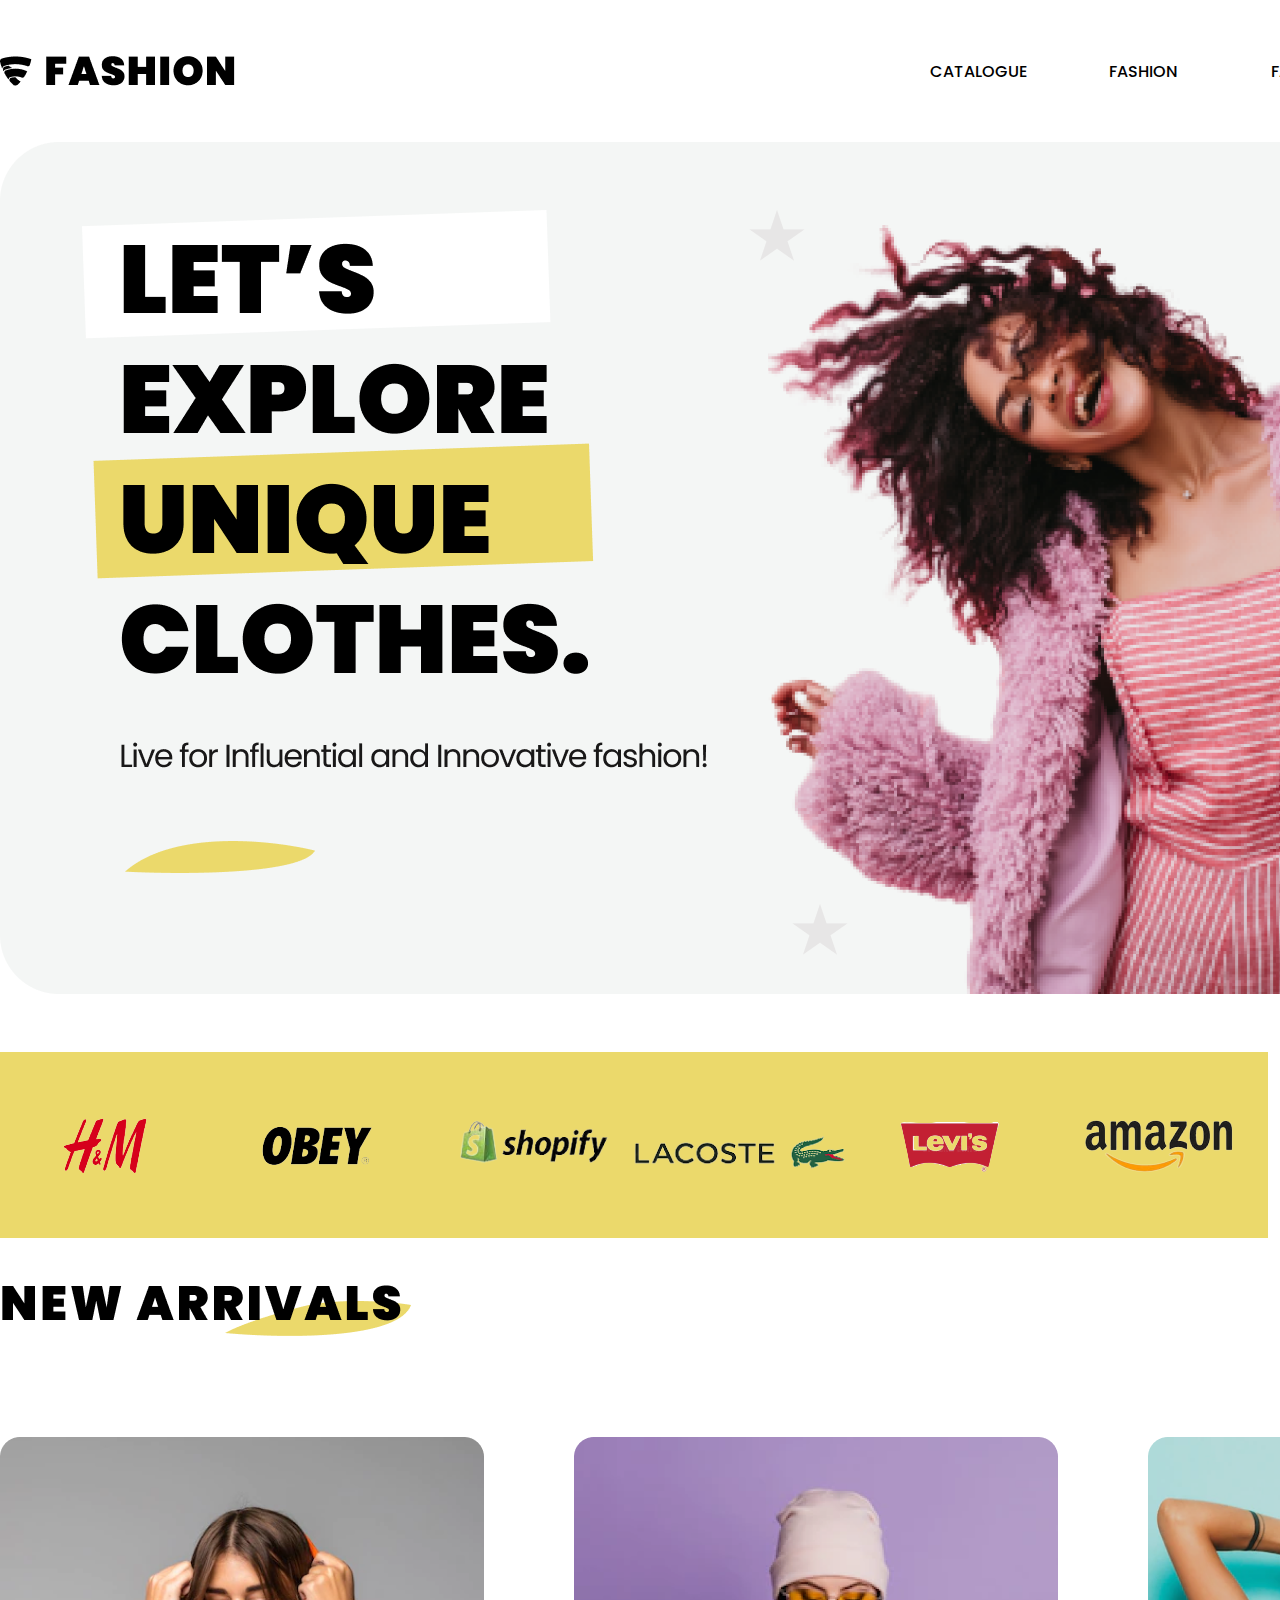
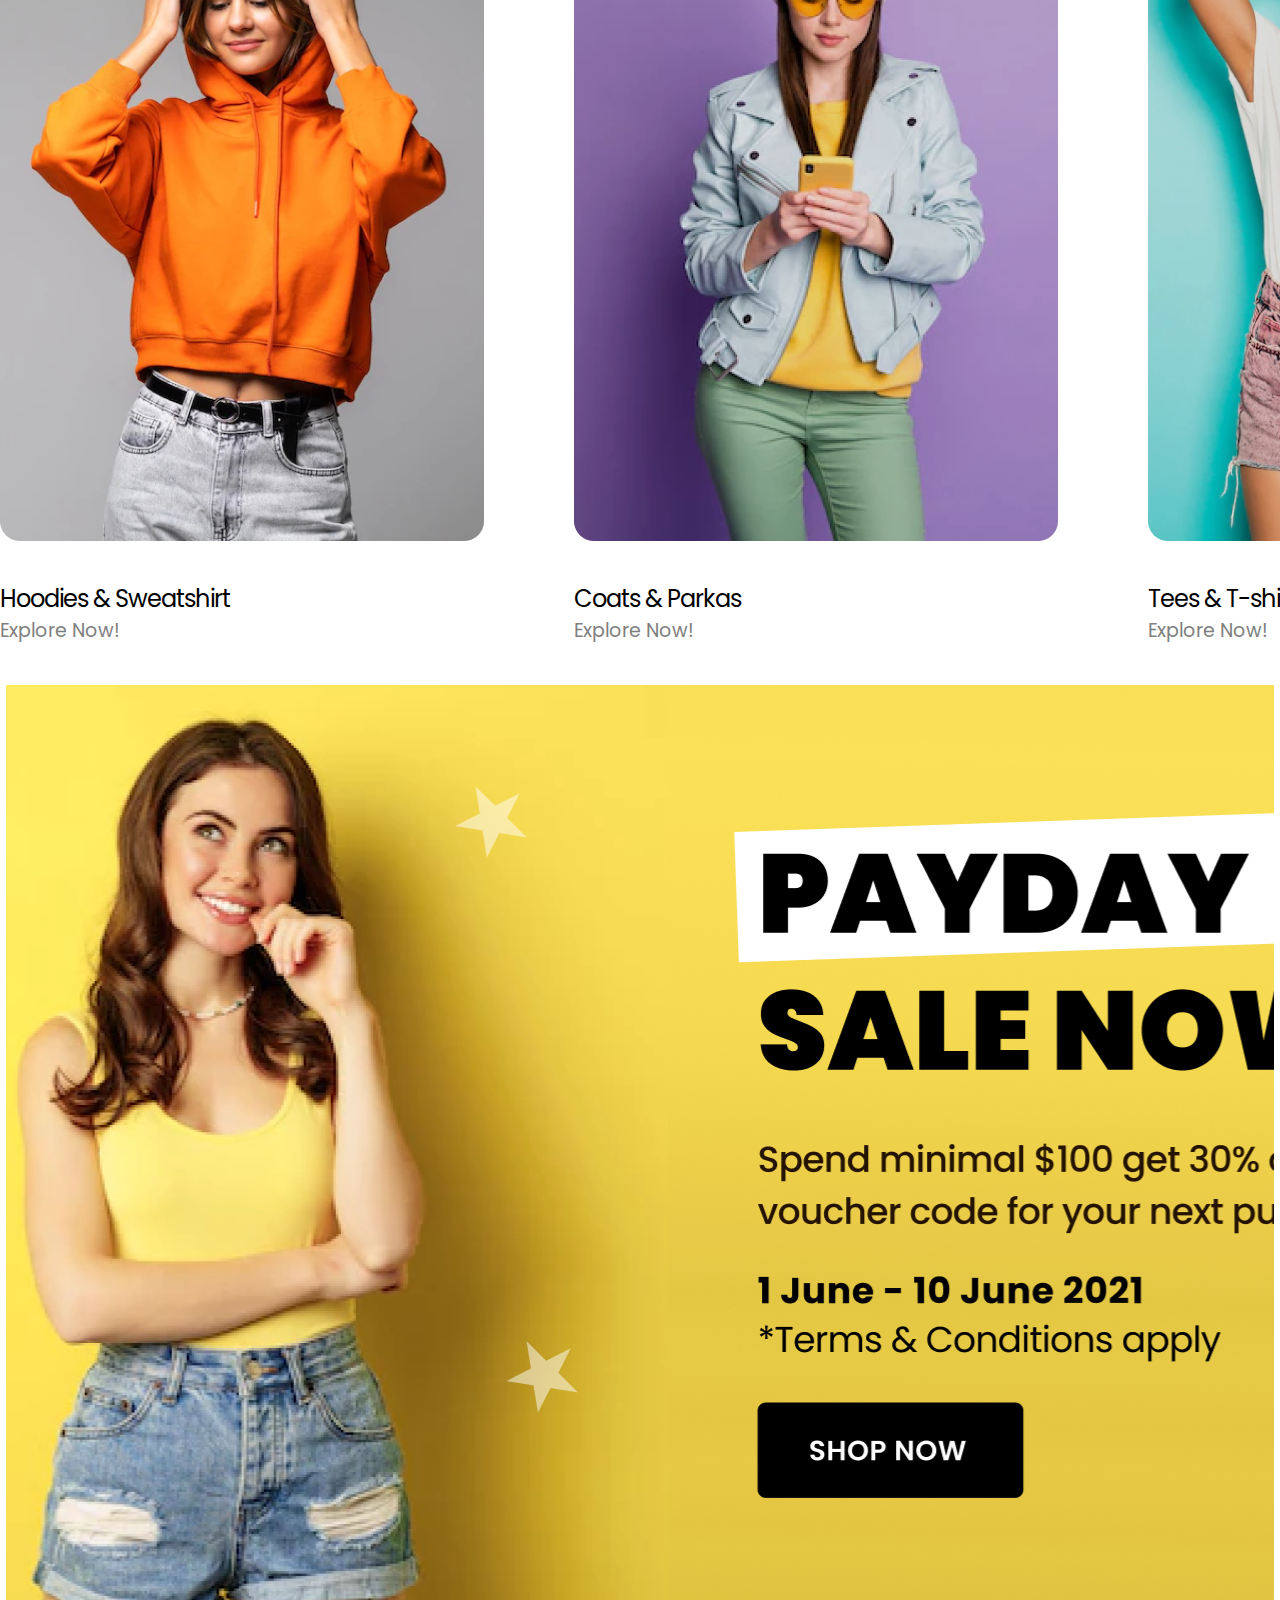
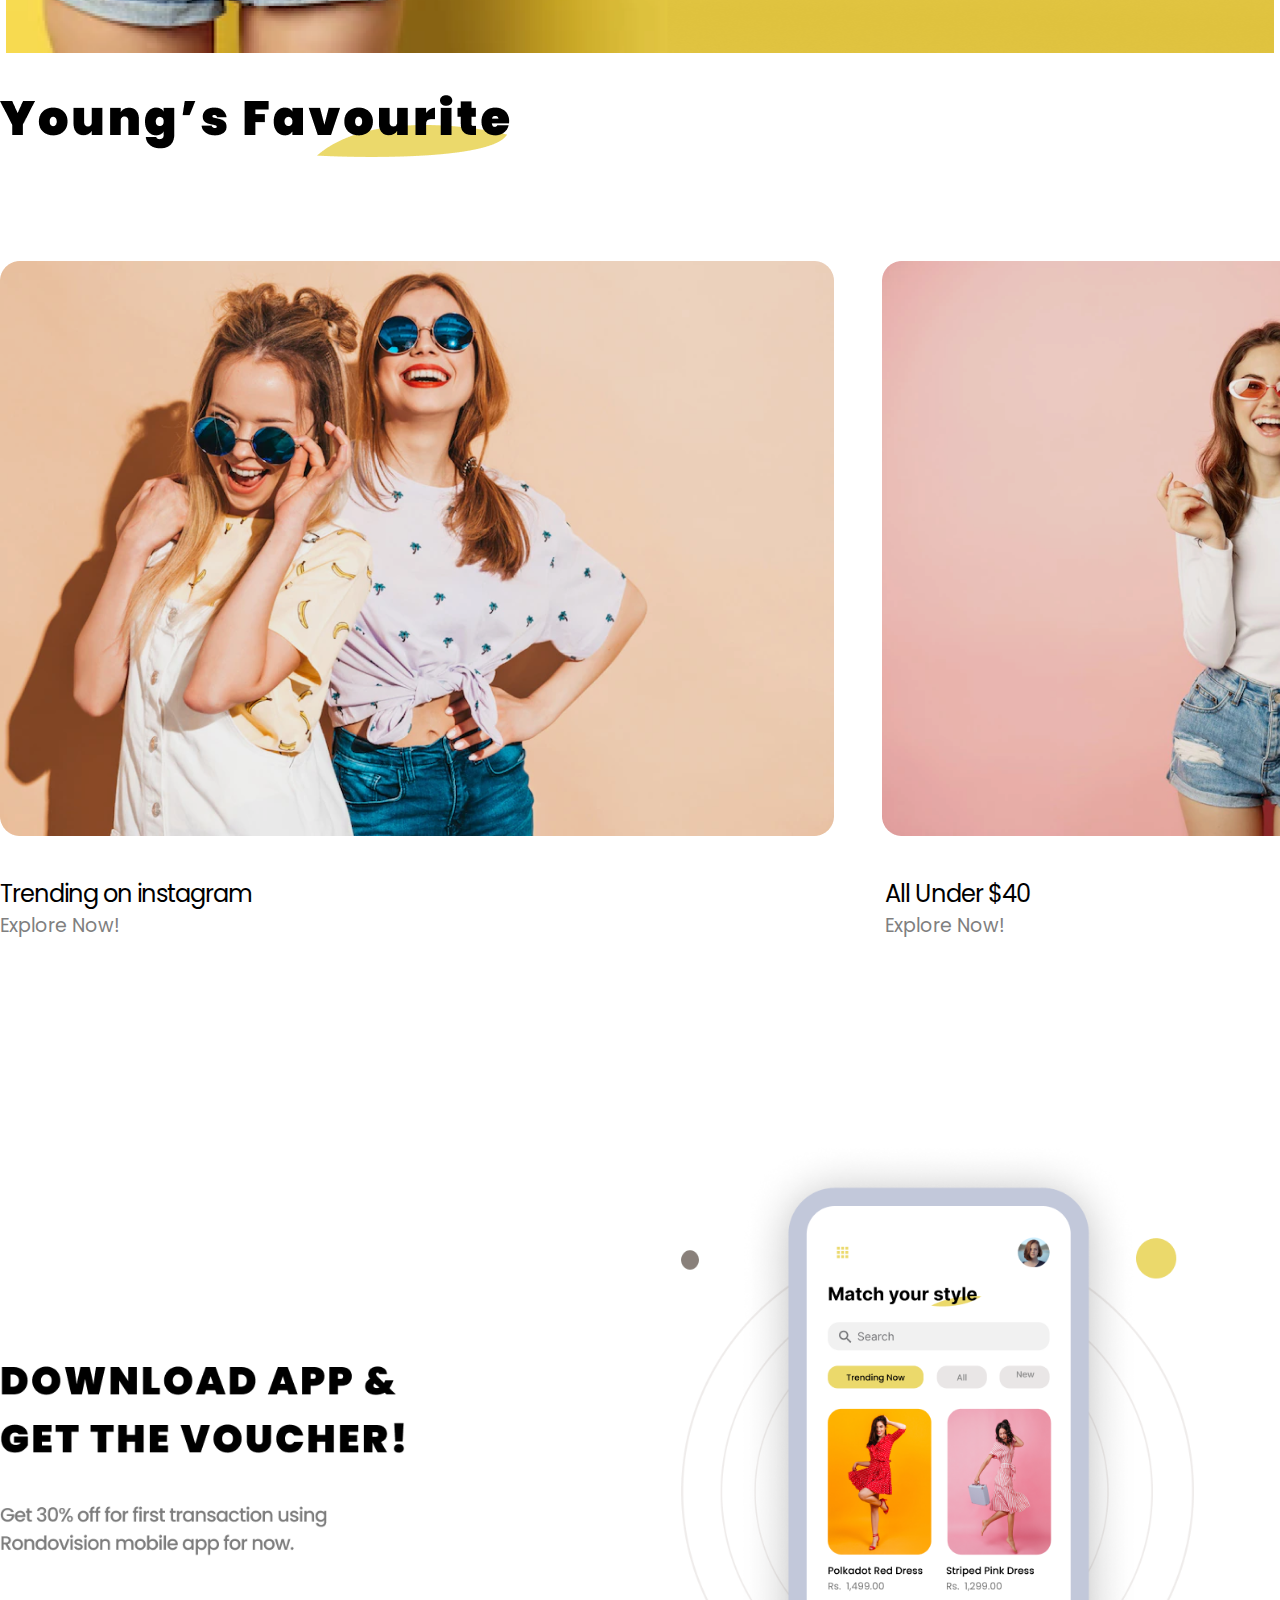
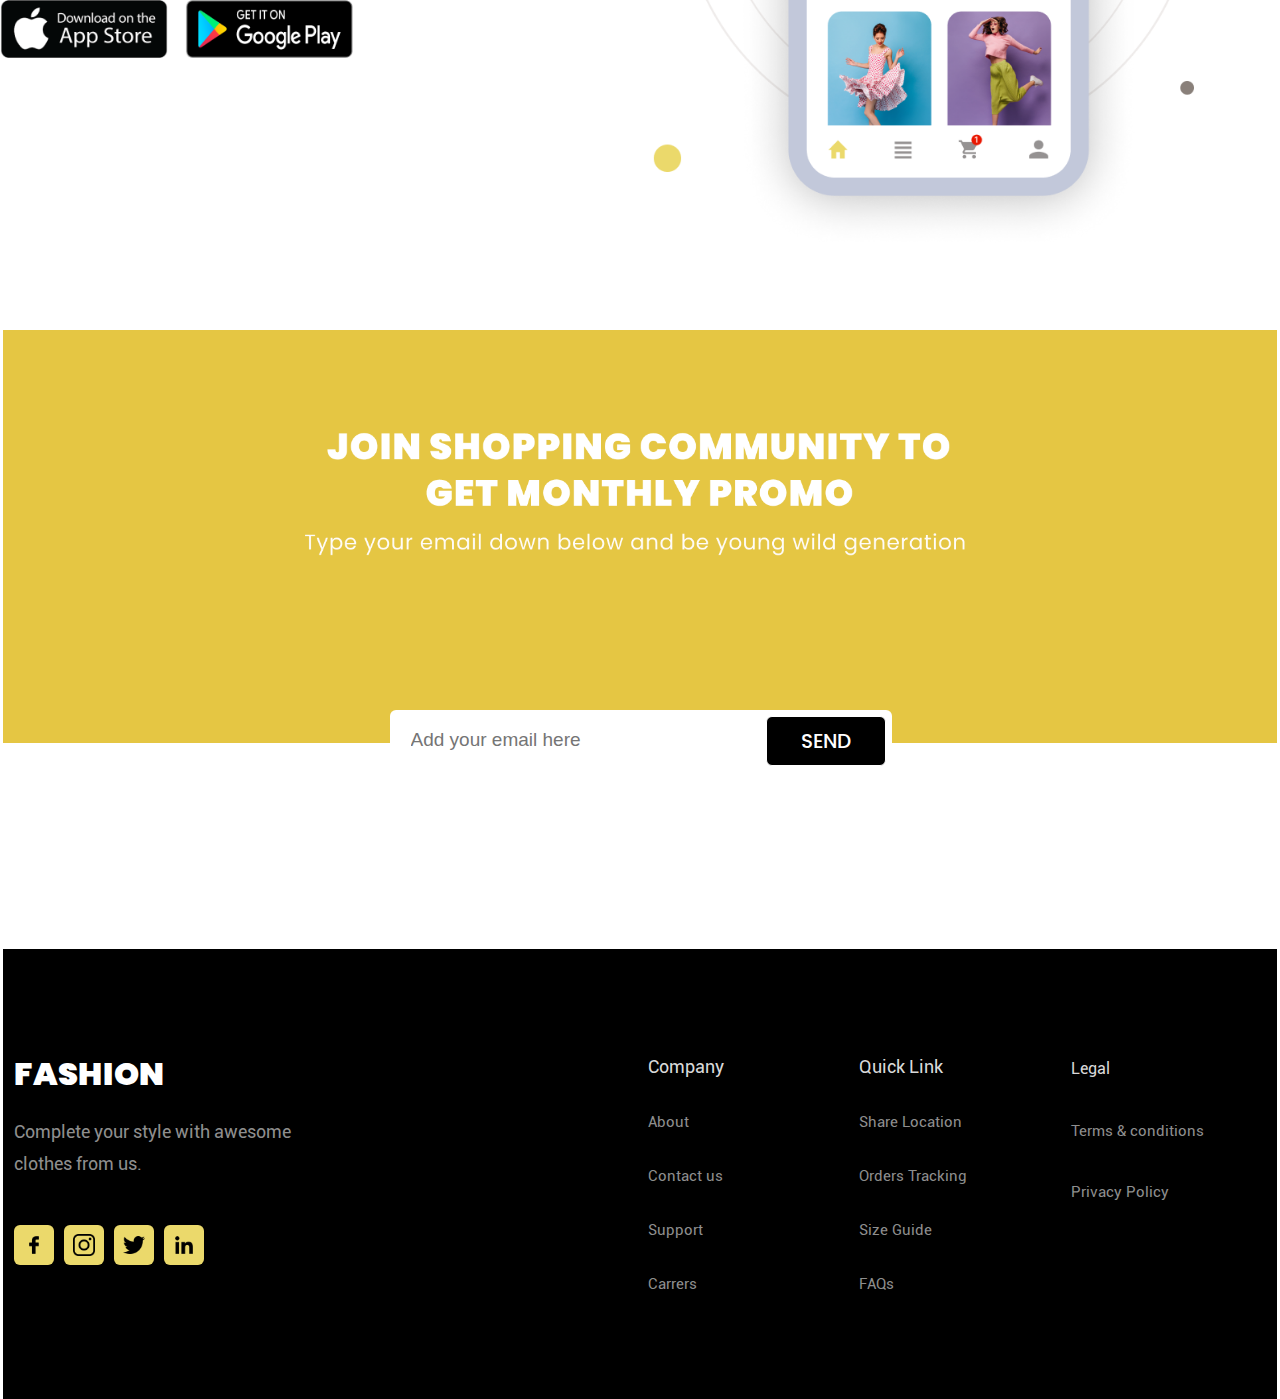
==== commit c0c7c519: "90% done" ====
--- a/html/main.html
+++ b/html/main.html
@@ -11,12 +11,17 @@
 <body>
 
     <section id="flexbox-container-a">
-            <div class="flexbox-items" id="flexbox-item-a1"> <img src="/images/Frame 57.png" alt=""> </div>
-            <div class="flexbox-items" id="flexbox-item-a2"> <a href=""> CATALOGUE </a> </div>
+            <div class="flexbox-items" id="flexbox-item-a1"> <img src="/images/Frame 57.png" alt="FASHION"> </div>
+            <div class="flexbox-items" id="flexbox-item-a6"> </div> <!-- To occupy space -->
+            <div class="flexbox-items" id="flexbox-item-a6"> </div> <!-- To occupy space -->
+            <div class="flexbox-items" id="flexbox-item-a6"> </div> <!-- To occupy space -->
+            <div class="flexbox-items" id="flexbox-item-a6"> </div> <!-- To occupy space -->
+
+            <div class="flexbox-items" id="flexbox-item-a2"> <a href="#flexbox-container-d"> CATALOGUE </a> </div>
             <div class="flexbox-items" id="flexbox-item-a3"> <a href=""> FASHION   </a> </div>
             <div class="flexbox-items" id="flexbox-item-a4"> <a href=""> FAVORITE  </a> </div>
             <div class="flexbox-items" id="flexbox-item-a5"> <a href=""> LIFESTYLE </a> </div>
-            <div class="flexbox-items" id="flexbox-item-a6"> <a href=""> SIGN UP   </a> </div>
+            <div class="flexbox-items" id="flexbox-item-a6"> <a href="#flexbox-container-g"> SIGN UP   </a> </div>
     </section>
 
     <section id="flexbox-container-b">
@@ -67,20 +72,69 @@
     </section>
 
     <section id="flexbox-container-g">
-        <div class="flexbox-items" id="flexbox-item-g1">  </div>
+        <div class="flexbox-items" id="flexbox-item-g1">
+            <a href="https://www.apple.com/app-store/"> 
+            <img src="/images/apple-store.png" alt="apple-store"> </a> 
+        </div>
+
+        <div class="flexbox-items" id="flexbox-item-g2">
+             <a href="https://play.google.com/store/games?hl=en&gl=US&pli=1"> 
+            <img src="/images/google-play.png" alt="google-play"> </a> 
+        </div>
+        
     </section>
 
     <section id="flexbox-container-h">
-        <div class="flexbox-items" id="flexbox-item-h1">  </div>
+        <div class="flexbox-items" id="flexbox-item-h1">
+            <form action="#" autocomplete="on">
+                <input type="mail" name="email" id="iemail" placeholder="Add your email here">
+                <input type="submit" value="SEND" id="submit">
+            </form>
+        </div>
     </section>
 
     <section id="flexbox-container-i">
-        <div class="flexbox-items" id="flexbox-item-i1">  </div>
+        <div class="flexbox-items" id="flexbox-item-i1"> 
+            <h1> FASHION </h1> <br>
+            <p> Complete your style with awesome <br>
+                clothes from us. 
+            </p>
+            <div id="social-media-container"> 
+                <a href=""> <img src="/images/facebook-icon.png" alt="facebook-icon">   </a>
+                <a href=""> <img src="/images/instagram-icon.png" alt="instagram-icon"> </a>
+                <a href=""> <img src="/images/twitter-icon.png" alt="twitter-icon">     </a>
+                <a href=""> <img src="/images/linkedin-icon.png" alt="linkedin-icon">   </a>
+
+            </div>
+        </div>
+
+        <div class="flexbox-items" id="flexbox-item-i2">  </div>
+
+        <div class="flexbox-items" id="flexbox-item-i3"> 
+            <h3> Company </h3>
+                <a href="#"> About </a>
+                <a href="#"> Contact us </a>
+                <a href="#"> Support </a>
+                <a href="#"> Carrers  </a>
+        </div>
+
+        <div class="flexbox-items" id="flexbox-item-i4"> 
+            <h3> Quick Link </h3>
+            <a href="#"> Share Location </a>
+            <a href="#"> Orders Tracking </a>
+            <a href="#"> Size Guide </a>
+            <a href="#"> FAQs  </a>
+         </div>
+
+        <div class="flexbox-items" id="flexbox-item-i5"> 
+            <h3> Legal </h3>
+            <a href="#"> Terms & conditions </a>
+            <a href="#"> Privacy Policy </a>
+            <a href="#">  </a>
+            <a href="#">   </a>
+        </div>
+
     </section>
-
-    <footer>
-
-    </footer>
 
 </body>
 
--- a/css/main.css
+++ b/css/main.css
@@ -8,35 +8,43 @@
             --white:#FFFFFF;
             --yelow:#EBD96B;
             --font-black:'ex_01';
-            --font-regular:'ex_02';
+            --font-medium:'ex_02';
             --font-regular:'ex_03';
+            --roboto-regular:'ex_04';
         }
 
 @font-face { font-family:'ex_01'; src: url(/typography/Poppins/Poppins-Black.ttf) format(truetype);  }
-@font-face { font-family:'ex_02'; src: url(/typography/Poppins/Poppins---font-regular.ttf) format(truetype);  }
+@font-face { font-family:'ex_02'; src: url(/typography/Poppins/Poppins-Medium.ttf) format(truetype);  }
 @font-face { font-family:'ex_03'; src: url(/typography/Poppins/Poppins-Regular.ttf) format(opentype);  }
+@font-face { font-family:'ex_04'; src: url(/typography/roboto/Roboto-Regular.ttf) format(opentype);  }
 
-div.flexbox-items {  background-color:rgb(20, 187, 123); display:flex; }
+html { scroll-behavior:smooth; }
+
+/* div.flexbox-items {  background-color:pink; display:flex; } */
  /*--------------------------------------------------------------------HEADER - MENU -------------------------------------------------------------------------------------------- */
 
-section#flexbox-container-a { display:flex; border:1px solid black; justify-content:space-between; height:62px; align-items:center; 
+section#flexbox-container-a { display:flex;  justify-content:space-between; height:62px; align-items:center; 
                                 width:1720px; margin:auto;  margin-bottom:40px;  margin-top:40px; flex-wrap:nowrap; } 
 
     div#flexbox-item-a1 {  width:240px; height:38px; display:flex; justify-content: start; align-items:center;}
 
     div#flexbox-item-a2 {  width:180px; height:38px; display:flex; justify-content: center; align-items:center;}
+        div#flexbox-item-a2 > a { text-decoration:none; font-family:var(--font-medium); color:var(--black); }
 
     div#flexbox-item-a3 {  width:180px; height:38px; display:flex; justify-content: center; align-items:center;}
+        div#flexbox-item-a3 > a { text-decoration:none; font-family:var(--font-medium); color:var(--black); }
 
     div#flexbox-item-a4 {  width:180px; height:38px; display:flex; justify-content: center; align-items:center;}
+        div#flexbox-item-a4 > a { text-decoration:none; font-family:var(--font-medium); color:var(--black); }
 
     div#flexbox-item-a5 {  width:180px; height:38px; display:flex; justify-content: center; align-items:center;}
+        div#flexbox-item-a5 > a { text-decoration:none; font-family:var(--font-medium); color:var(--black); }
 
     div#flexbox-item-a6 {  width:180px; height:38px; display:flex; justify-content: center; align-items:center;}
 
  /*-------------------------------------------------------------------------HEADER - BANNER ------------------------------------------------------------------------------------ */
 
-section#flexbox-container-b { display:flex; border:1px solid black; justify-content:center; height:870px; width:1720px; align-items:center; margin:auto; margin-top:40px;
+section#flexbox-container-b { display:flex;  justify-content:center; height:870px; width:1720px; align-items:center; margin:auto; margin-top:40px;
                                 background-image:url(/images/banner-01.png); background-size:contain; background-repeat: no-repeat; margin-bottom:40px;
                              } 
 
@@ -44,7 +52,7 @@
 
  /*------------------------------------------------------------------------------BRANDS---------------------------------------------------------------------------------------- */
 
-section#flexbox-container-c { display:flex; border:1px solid black; justify-content:space-around; height:186px; align-items:center; width:99.1vw; background-color: #EBD96B; 
+section#flexbox-container-c { display:flex;  justify-content:space-around; height:186px; align-items:center; width:99.1vw; background-color: #EBD96B; 
                                 margin-top:40px;  margin-bottom:40px;
                             } 
 
@@ -59,7 +67,7 @@
 
  /*----------------------------------------------------------------------------NEW ARRIVALS ------------------------------------------------------------------------------------ */
 
-section#flexbox-container-d { display:flex; border:1px solid black; justify-content:space-between; height:967px; width:1638px; margin:auto; align-items:end; 
+section#flexbox-container-d { display:flex;  justify-content:space-between; height:967px; width:1638px; margin:auto; align-items:end; 
                                 margin-bottom:40px;  margin-top:40px; background-image:url(/images/New\ Arrivals.png); background-repeat:no-repeat; background-size:contain;
                             }
 
@@ -77,12 +85,12 @@
 
  /*------------------------------------------------------------------------------PAYDAY--------------------------------------------------------------------------------------- */
 
-section#flexbox-container-e { display:flex; border:1px solid black; justify-content:center; height:968px; align-items:center; background-image:url(/images/Banner-payday.png);
-                                margin-bottom:40px;  margin-top:40px; background-repeat:no-repeat; } 
+section#flexbox-container-e { display:black;   height:968px; width:99vw; background-image:url(/images/Banner-payday.png);
+                                margin-bottom:40px;  margin-top:40px; background-repeat:no-repeat; margin:auto; background-position-x: center; } 
 
  /*-------------------------------------------------------------------------Young's favorite---------------------------------------------------------------------------------- */
 
-section#flexbox-container-f { display:flex; border:1px solid black; justify-content:space-between; height:847px; width:1720px; margin:auto; align-items:end; 
+section#flexbox-container-f { display:flex;  justify-content:space-between; height:847px; width:1720px; margin:auto; align-items:end; background-position-x:center;
                                  margin-bottom:40px; margin-top:40px; background-image:url(/images/Youngs\ Favourite.png); background-repeat:no-repeat; background-size:contain;
                             } 
 div#flexbox-item-f1 {  width:835px; height:76px; display:flex; flex-direction: column;  justify-content: end; } 
@@ -93,26 +101,51 @@
     div#flexbox-item-f2 > p { font-family:var(--font-regular); font-size:24px; letter-spacing:-1px; }
     div#flexbox-item-f2 > a { font-family:var(--font-regular); font-size:19px; color:#7F7F7F; text-decoration:none;  }
 
- /*---------------------------------------------------------------------------------------------------------------------------------------------------------------------------- */
+ /*-------------------------------------------------------------------------Download-------------------------------------------------------------------------------------------- */
 
-section#flexbox-container-g { display:flex; border:1px solid black; justify-content:center; height:967px; width:1483px; margin:auto; align-items:center; 
-                                 margin-bottom:40px;  margin-top:40px; 
+section#flexbox-container-g {  display:flex;  height:710px; width:1483px; margin:auto; align-items:center; justify-content:start; 
+                                margin-bottom:80px; margin-top:200px; background-image:url(/images/Vouchers.png); background-repeat:no-repeat; background-size:contain;
+                               
                             } 
 
-div#flexbox-item-g1 {  width:250px; height:38px; display:flex; justify-content: center; align-items:center; }
+    div#flexbox-item-g1 {  width:168px; height:71px; display:flex; position:relative; top:140px; }
+    div#flexbox-item-g1 > a >  img { width:168px; }
+    div#flexbox-item-g2 {  width:168px; height:71px; display:flex;  margin:17px; position:relative; top:140px;}
+    div#flexbox-item-g2 > a >  img { width:168px; }
 
+ /*--------------------------------------------------------------------------Subscription---------------------------------------------------------------------------------------- */
 
- /*---------------------------------------------------------------------------------------------------------------------------------------------------------------------------- */
-
-section#flexbox-container-h { display:flex; border:1px solid black; justify-content:center; height:967px; width:1638px; margin:auto; align-items:center; 
-                                margin-bottom:40px;  margin-top:40px;
+section#flexbox-container-h { display:flex;   height:619px; width:99.5vw; margin:auto; align-items:center; background-repeat:no-repeat;
+                                  margin-top:40px; background-image:url(/images/baner-subcription.png); background-size:contain;
+                                justify-content:center; align-items:center; background-position-x: center;
                             } 
 
-div#flexbox-item-h1 {  width:250px; height:38px; display:flex; justify-content: center; align-items:center; }
+div#flexbox-item-h1 {  width:770px; height:57px; display:flex; justify-content: center; align-items:center; position:relative; top:100px; left:62.5px; }
+div#flexbox-item-h1 > form > input#iemail { border-radius:6px; height:57px; width:480px; border:1px solid transparent; font-size:19px; padding-left:20px;}
+div#flexbox-item-h1 > form > input#submit { position:relative; right:130px; border-radius:4px; width:120px; height:50px; border:1px solid white; top:2px;
+                                            background-color:black; color:white; font-size:20px; font-family: var(--font-medium); border-radius:6px;}
+ /*---------------------------------------------------------------------------FOOTER-------------------------------------------------------------------------------------------- */
 
- /*---------------------------------------------------------------------------------------------------------------------------------------------------------------------------- */
+section#flexbox-container-i { display:flex;  justify-content:space-around; height:450px; width:99.5vw; margin:auto; align-items:center; background-color:var(--black);
+                            } 
+div#flexbox-item-i1 {  width:415px; height:248.4px; display:flex; justify-content:flex-start; align-items:start; flex-direction:column; flex-shrink:0;}
+    div#flexbox-item-i1 > h1 { font-family: var(--font-black); color:var(--white); font-size:32px; margin-left:5px; }
+    div#flexbox-item-i1 > p { font-family:var(--roboto-regular); color:#8E8E8E; font-size:18px; font-weight:200; margin-left:5px; line-height:32px;}
 
-section#flexbox-container-h { display:flex; border:1px solid black; justify-content:center; height:967px; width:1638px; margin:auto; align-items:center; 
-                                margin-bottom:40px;  margin-top:40px;
-                            } 
-div#flexbox-item-fh {  width:250px; height:38px; display:flex; justify-content: center; align-items:center; }+div#social-media-container { display:flex; flex-direction:row; position:relative; top:40px;   }
+    div#social-media-container > a { width:40px; height:40px; background-color: #EBD96B; border-radius:6px; margin:5px; display:flex; justify-content:center; align-items:center;}
+    div#social-media-container > a > img { width:22px; height:22px;}
+
+div#flexbox-item-i2 {  width:200px; height:220px; display:flex; justify-content: center; align-items:center; }
+
+div#flexbox-item-i3 {  width:200px; height:273px; display:flex; justify-content: center;  flex-direction: column; justify-content:space-around; align-items:flex-start;}
+    div#flexbox-item-i3 > h3 { font-family:var(--roboto-regular); color:#D9D9D9; font-size:18px; font-weight:200; }
+    div#flexbox-item-i3 > a { font-family:var(--roboto-regular); color:#8E8E8E; font-size:15px; font-weight:200; text-decoration:none; }
+
+div#flexbox-item-i4 {  width:200px; height:273px; display:flex; justify-content: center; flex-direction: column; justify-content:space-around; align-items:flex-start; }
+    div#flexbox-item-i4 > h3 { font-family:var(--roboto-regular); color:#D9D9D9; font-size:18px; font-weight:200;}
+    div#flexbox-item-i4 > a { font-family:var(--roboto-regular); color:#8E8E8E; font-size:15px; font-weight:200; text-decoration:none; } 
+
+div#flexbox-item-i5 {  width:200px; height:273px; display:flex; justify-content: center; flex-direction: column; justify-content:space-around; align-items:flex-start;}
+    div#flexbox-item-i5 > h3 { font-family:var(--roboto-regular); color:#D9D9D9; font-size:16px; font-weight:200; }
+    div#flexbox-item-i5 > a { font-family:var(--roboto-regular); color:#8E8E8E; font-size:15px; font-weight:200; text-decoration:none; } --- a/css/style.css
+++ b/css/style.css
@@ -6,14 +6,24 @@
             --gray: #C2C8DA;
             --black:#000000;
             --white:#FFFFFF;
-            --yelow:#E6C744;
+            --yelow:#EBD96B;
             --font-black:'ex_01';
             --font-medium:'ex_02';
             --font-regular:'ex_03';
         }
 
-@font-face { font-family:'ex_01'; src: url(/typography/Poppins/Poppins-Black.ttf) format(truetype);  }
-@font-face { font-family:'ex_02'; src: url(/typography/Poppins/Poppins-Medium.ttf) format(truetype);  }
-@font-face { font-family:'ex_03'; src: url(/typography/Poppins/Poppins-Regular.ttf) format(opentype);  }
 
 
+div#flexbox-item-a2 > a:hover { text-decoration:none; font-family:var(--font-medium); font-weight:bolder;   }
+div#flexbox-item-a3 > a:hover { text-decoration:none; font-family:var(--font-medium); font-weight:bolder;   }
+div#flexbox-item-a4 > a:hover { text-decoration:none; font-family:var(--font-medium); font-weight:bolder;   }
+div#flexbox-item-a5 > a:hover { text-decoration:none; font-family:var(--font-medium); font-weight:bolder;   }
+
+
+div#social-media-container > a:hover {  background-color: #C2C8DA; transition:0.7s;}
+::-webkit-scrollbar { width: 8px;}
+
+::-webkit-scrollbar-track {  background-color: black; }
+
+::-webkit-scrollbar-thumb { background-color: #EBD96B; border-radius: 40px; }
+
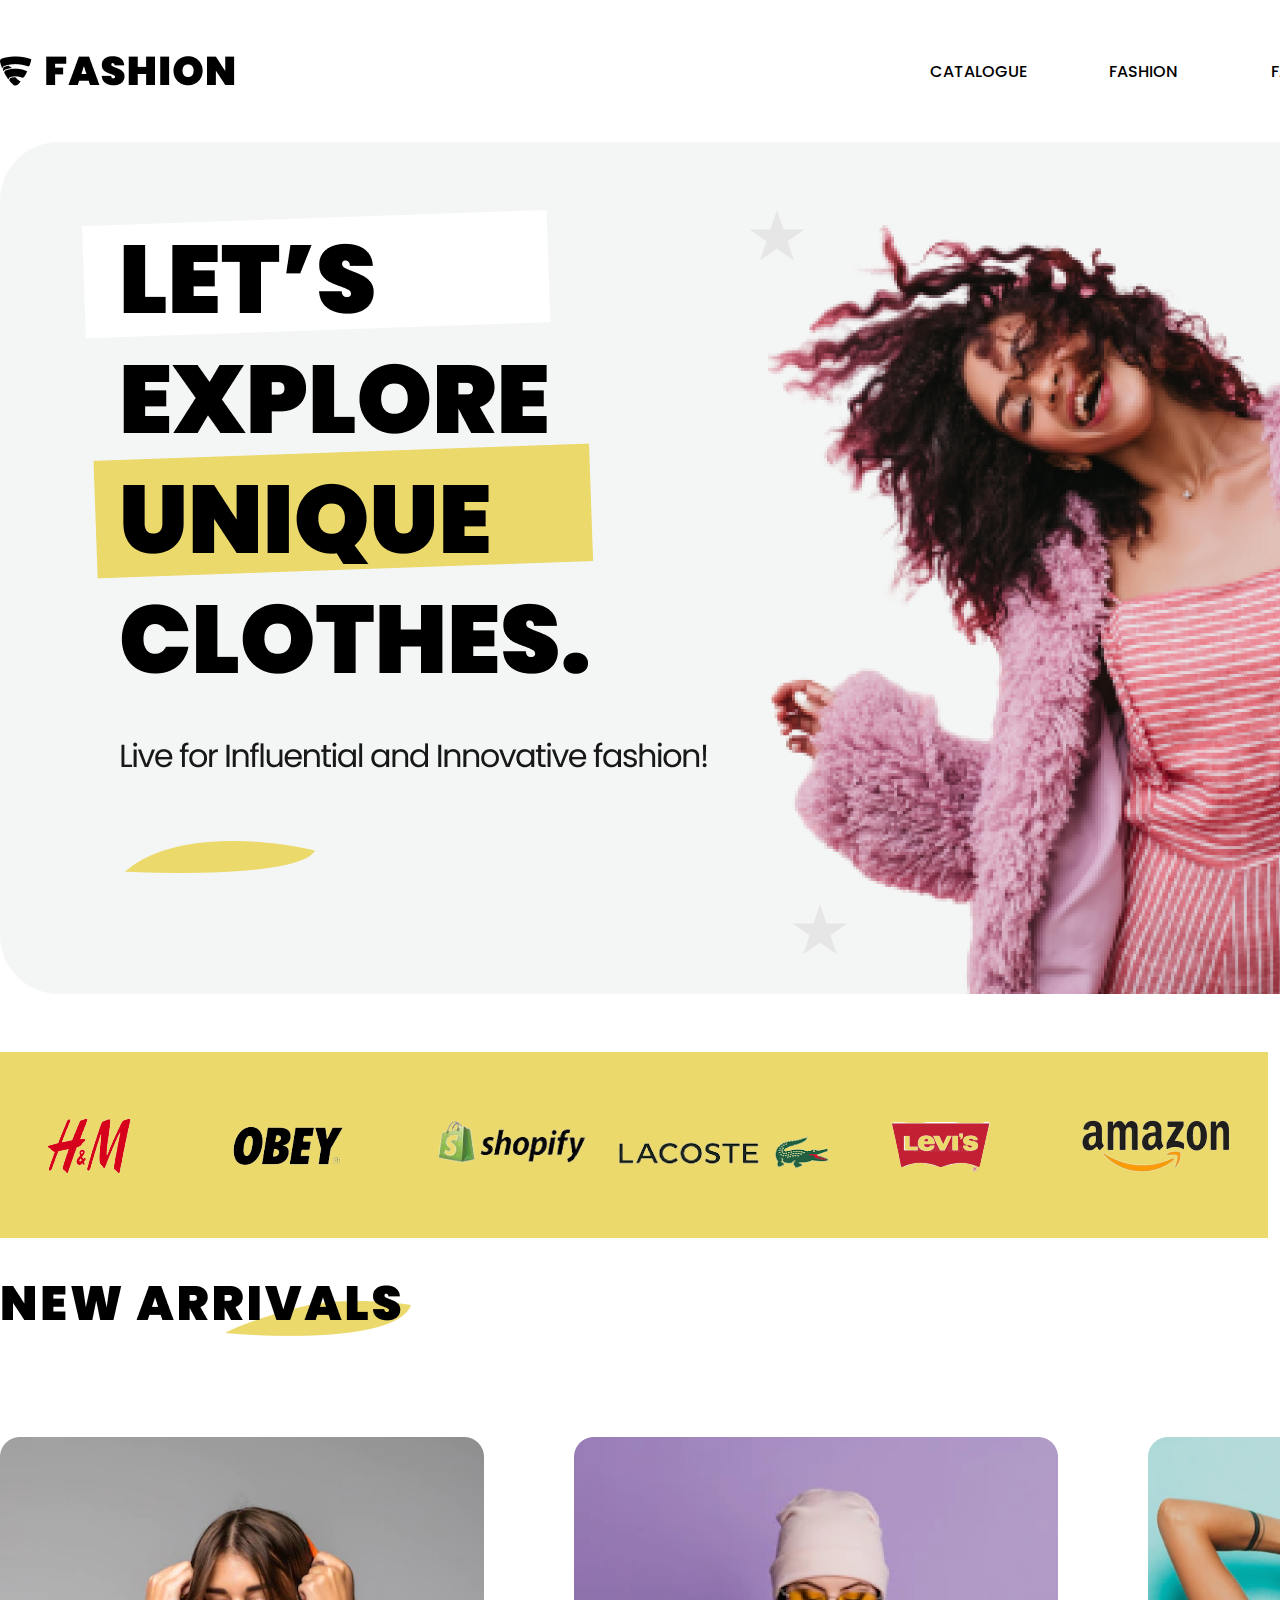
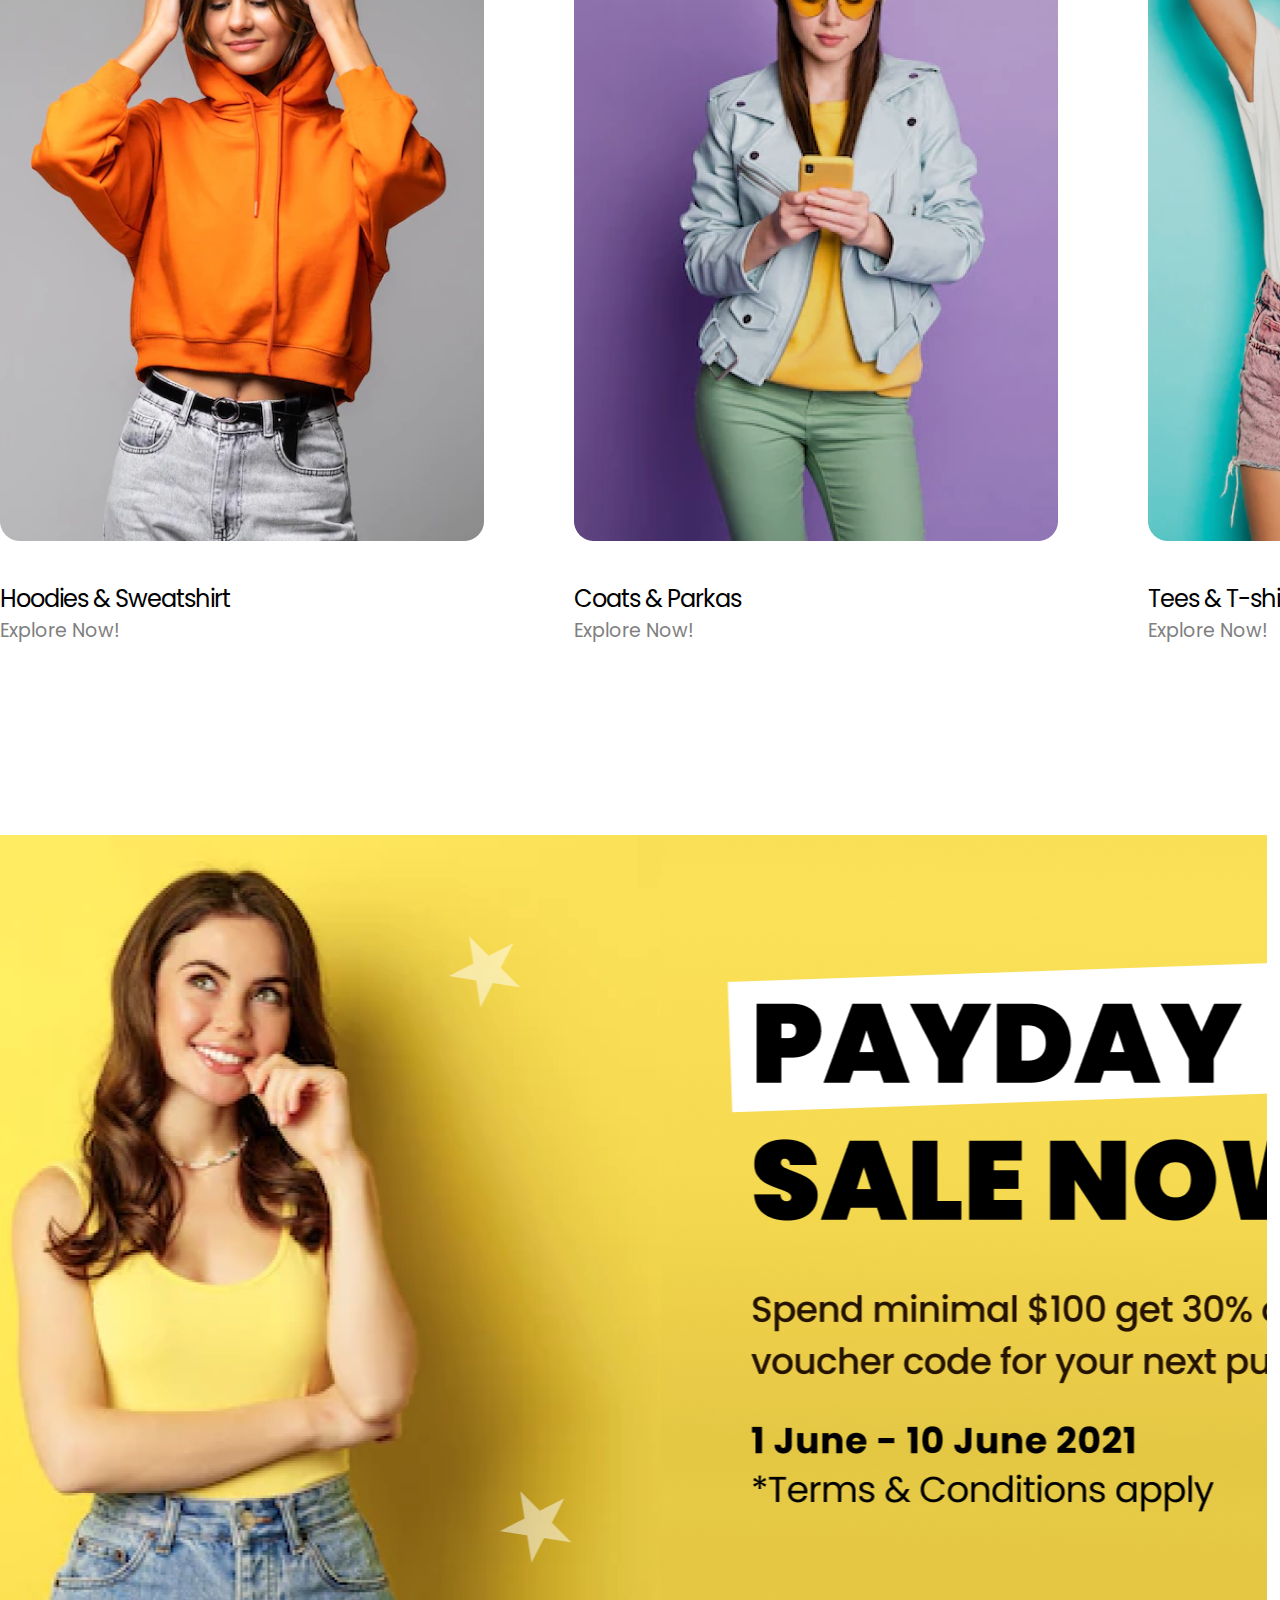
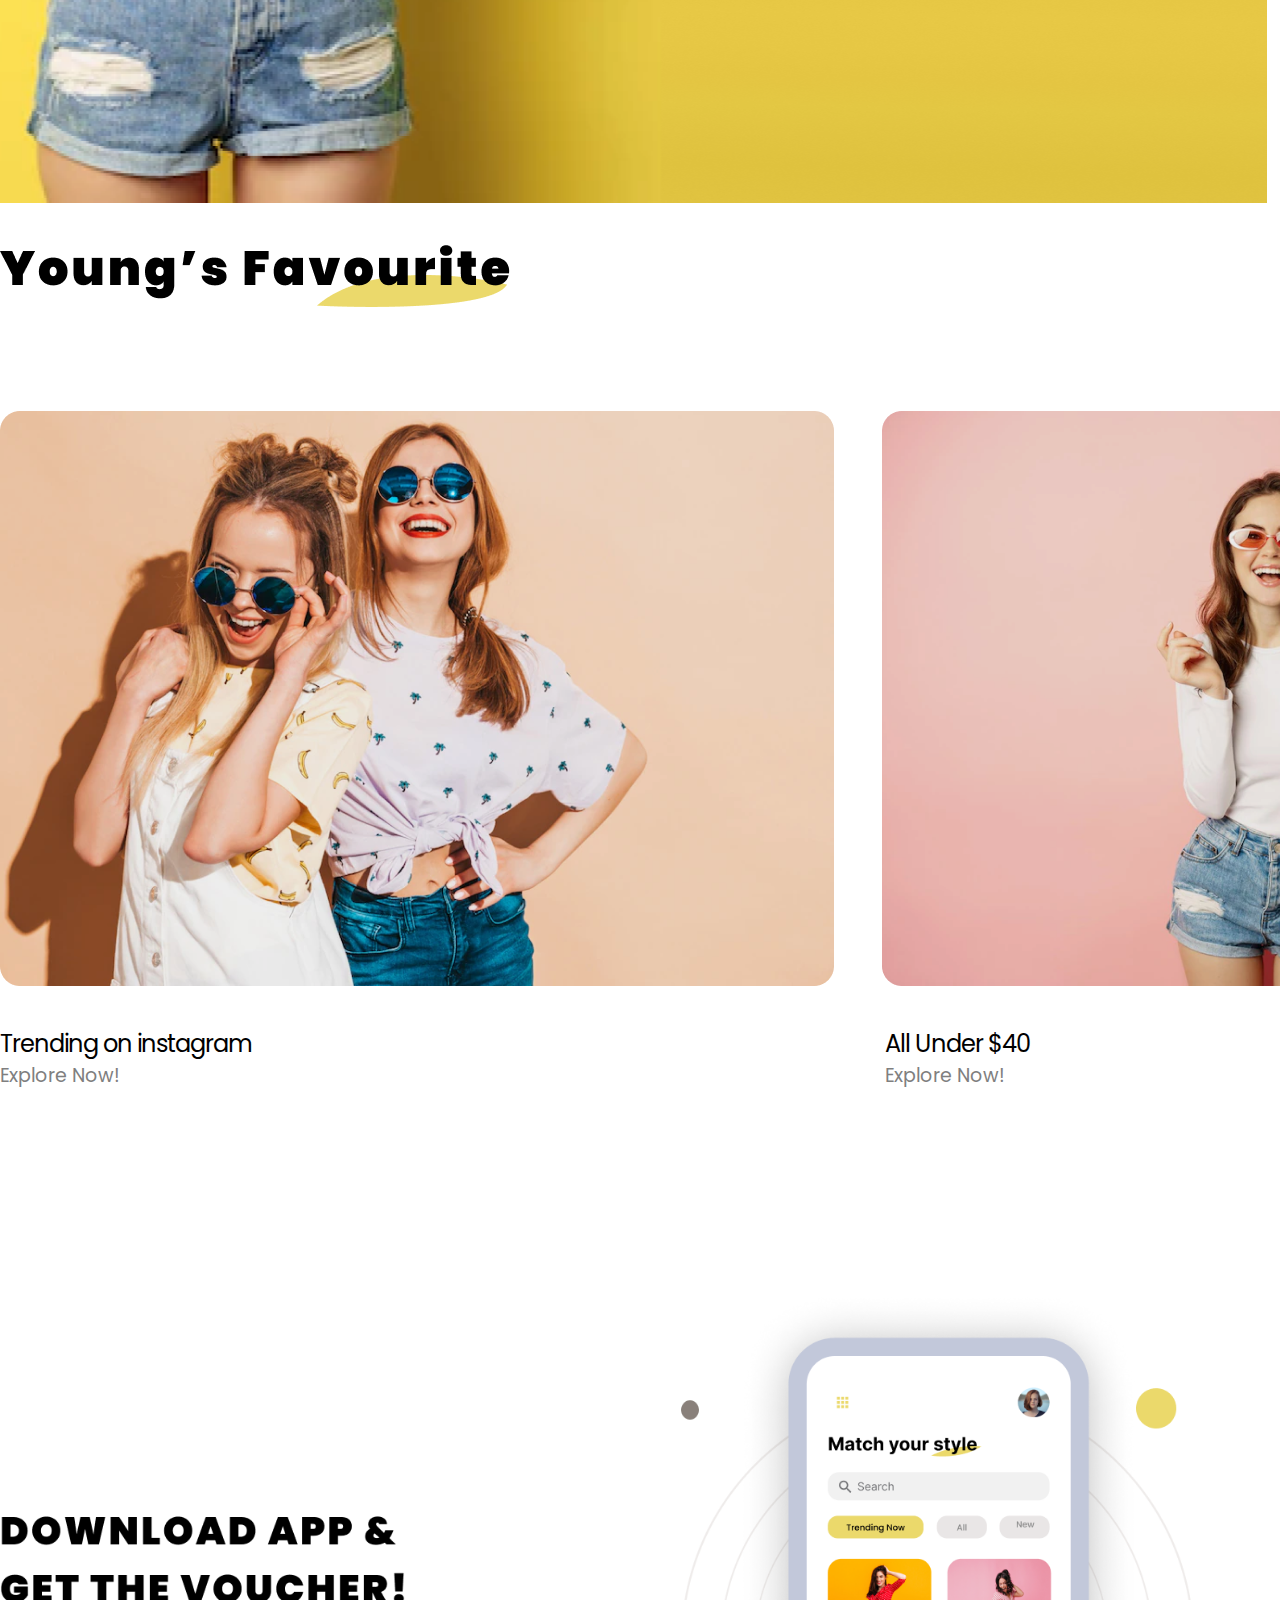
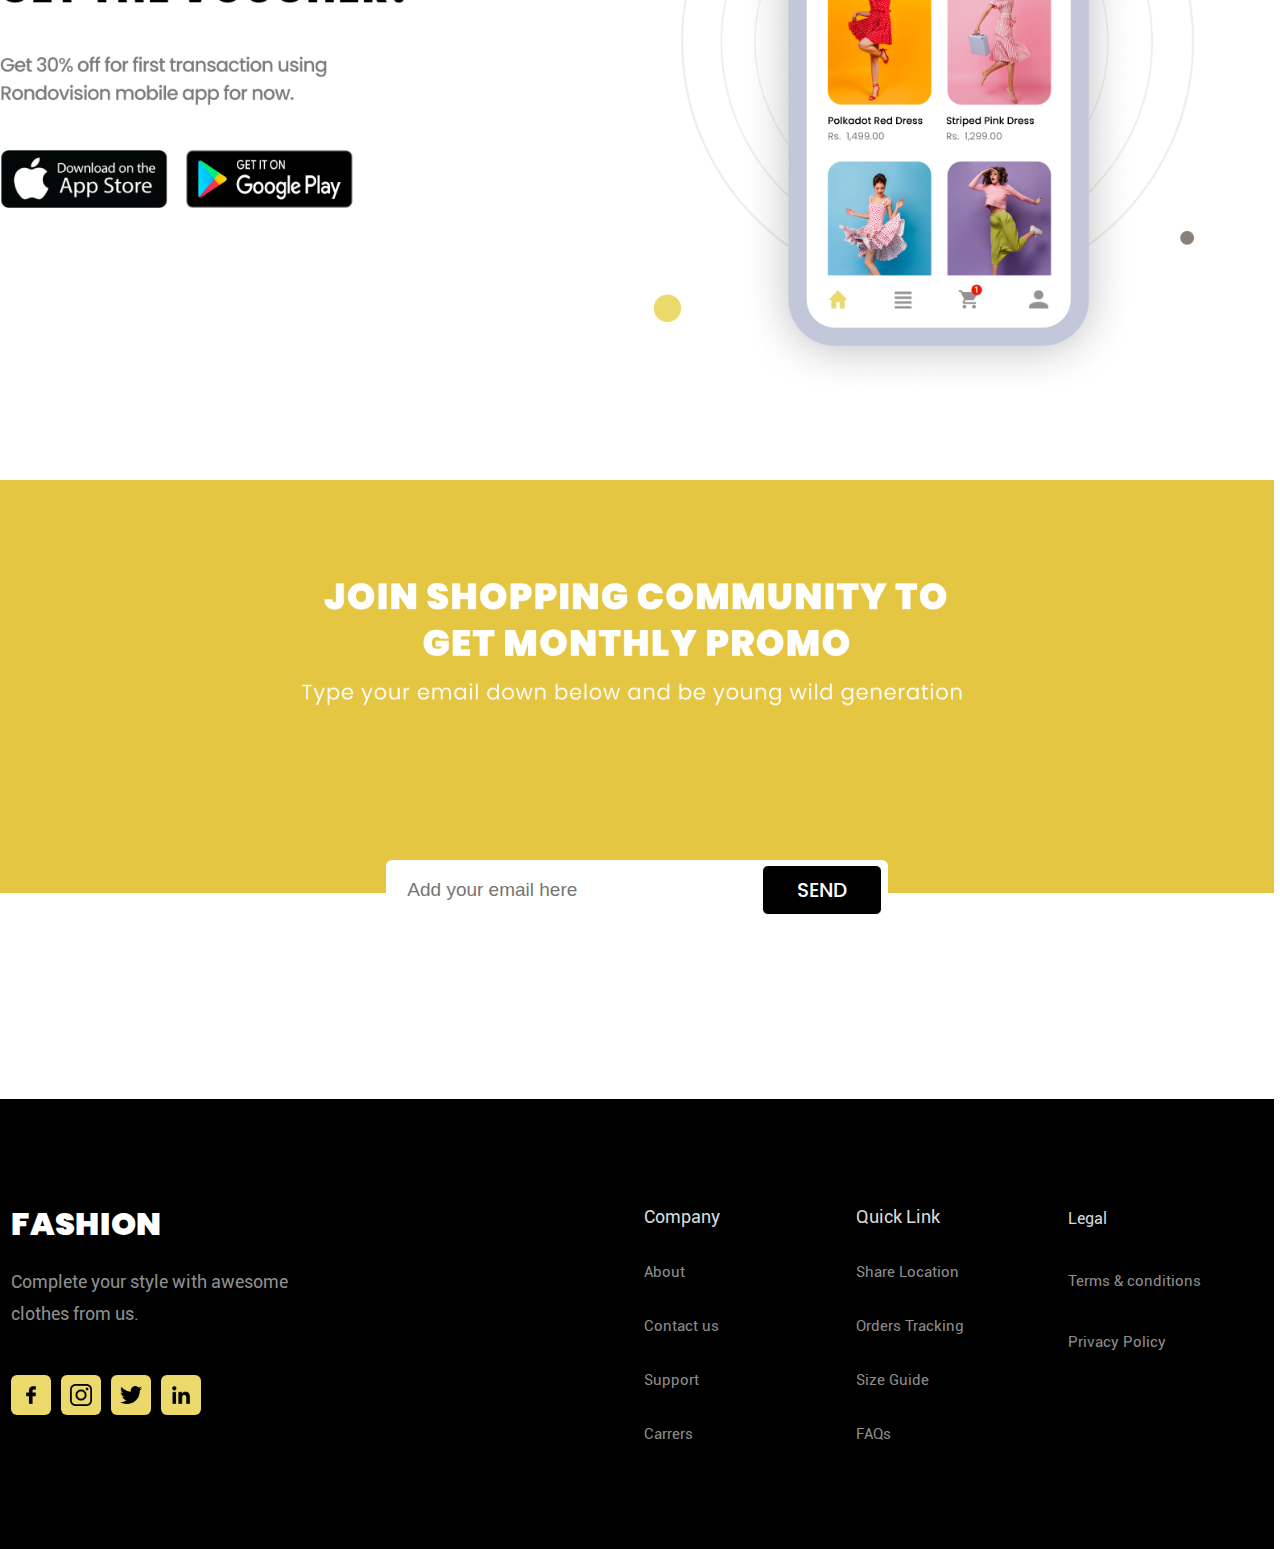
==== commit 47bdd5be: "CSS update" ====
--- a/html/main.html
+++ b/html/main.html
@@ -2,10 +2,11 @@
 <html lang="en">
 <head>
     <meta charset="UTF-8">
+    <meta name="viewport" content="width=device-width, user-scalable=no">
     <meta http-equiv="X-UA-Compatible" content="IE=edge">
-    <meta name="viewport" content="width=device-width, initial-scale=1.0">
-    <link rel="stylesheet" href="/css/main.css">
-    <link rel="stylesheet" href="/css/style.css">
+    <meta name="viewport" content="width=device-width, initial-scale=1.0    ">
+    <link rel="stylesheet" href="/main.css">
+    <link rel="stylesheet" href="/style.css">
     <title> Shopping Website </title>
 </head>
 <body>
--- a/main.css
+++ b/main.css
@@ -0,0 +1,151 @@
+@charset "utf-8";  
+
+* { margin:0px; padding:0px; }
+
+:root   {  
+            --gray: #C2C8DA;
+            --black:#000000;
+            --white:#FFFFFF;
+            --yelow:#EBD96B;
+            --font-black:'ex_01';
+            --font-medium:'ex_02';
+            --font-regular:'ex_03';
+            --roboto-regular:'ex_04';
+        }
+
+@font-face { font-family:'ex_01'; src: url(/typography/Poppins/Poppins-Black.ttf) format(truetype);  }
+@font-face { font-family:'ex_02'; src: url(/typography/Poppins/Poppins-Medium.ttf) format(truetype);  }
+@font-face { font-family:'ex_03'; src: url(/typography/Poppins/Poppins-Regular.ttf) format(opentype);  }
+@font-face { font-family:'ex_04'; src: url(/typography/roboto/Roboto-Regular.ttf) format(opentype);  }
+        
+ /*--------------------------------------------------------------------HEADER - MENU -------------------------------------------------------------------------------------------- */
+
+section#flexbox-container-a { display:flex;  justify-content:space-between; height:62px; align-items:center; 
+                                width:1720px; margin:auto;  margin-bottom:40px;  margin-top:40px; flex-wrap:nowrap; } 
+
+    div#flexbox-item-a1 {  width:240px; height:38px; display:flex; justify-content: start; align-items:center;}
+
+    div#flexbox-item-a2 {  width:180px; height:38px; display:flex; justify-content: center; align-items:center;}
+        div#flexbox-item-a2 > a { text-decoration:none; font-family:var(--font-medium); color:var(--black); }
+
+    div#flexbox-item-a3 {  width:180px; height:38px; display:flex; justify-content: center; align-items:center;}
+        div#flexbox-item-a3 > a { text-decoration:none; font-family:var(--font-medium); color:var(--black); }
+
+    div#flexbox-item-a4 {  width:180px; height:38px; display:flex; justify-content: center; align-items:center;}
+        div#flexbox-item-a4 > a { text-decoration:none; font-family:var(--font-medium); color:var(--black); }
+
+    div#flexbox-item-a5 {  width:180px; height:38px; display:flex; justify-content: center; align-items:center;}
+        div#flexbox-item-a5 > a { text-decoration:none; font-family:var(--font-medium); color:var(--black); }
+
+    div#flexbox-item-a6 {  width:180px; height:38px; display:flex; justify-content: center; align-items:center; }
+            div#flexbox-item-a6 > a { width:120px; height:40px; border:1px solid white;  background-color:black; color:white; font-size:19.5px; align-items:center;
+                                        font-family: var(--font-medium); border-radius:6px; text-decoration:none; display:flex; justify-content:center; 
+                                    }
+    
+ /*-------------------------------------------------------------------------HEADER - BANNER ------------------------------------------------------------------------------------ */
+
+section#flexbox-container-b { display:flex;  justify-content:center; height:870px; width:1720px; align-items:center; margin:auto; margin-top:40px;
+                                background-image:url(/images/banner-01.png); background-size:contain; background-repeat: no-repeat; margin-bottom:40px;
+                             } 
+
+section#flexbox-container-b > img#vector-9 { position:relative; right:640px; top:280px; }
+
+ /*------------------------------------------------------------------------------BRANDS---------------------------------------------------------------------------------------- */
+
+section#flexbox-container-c { display:flex;  justify-content:space-around; height:186px; align-items:center; width:99.1vw; background-color: #EBD96B; 
+                                margin-top:40px;  margin-bottom:40px;
+                            } 
+
+div#flexbox-item-c1 {  width:180px; height:120px; display:flex; justify-content: center; align-items:center;  }
+    div#flexbox-item-c1 > img  { width:118.26; height:69.51; }
+
+    div#flexbox-item-c2 {  width:218px; height:120px; display:flex; justify-content: center; align-items:center;  }
+    div#flexbox-item-c3 {  width:218px; height:120px; display:flex; justify-content: center; align-items:center;  }
+    div#flexbox-item-c4 {  width:218px; height:120px; display:flex; justify-content: center; align-items:center;  }
+    div#flexbox-item-c5 {  width:218px; height:120px; display:flex; justify-content: center; align-items:center;  }
+    div#flexbox-item-c6 {  width:218px; height:120px; display:flex; justify-content: center; align-items:center;  }
+
+ /*----------------------------------------------------------------------------NEW ARRIVALS ------------------------------------------------------------------------------------ */
+
+section#flexbox-container-d { display:flex;  justify-content:space-between; height:967px; width:1638px; margin:auto; align-items:end; 
+                                margin-bottom:190px;  margin-top:40px; background-image:url(/images/New\ Arrivals.png); background-repeat:no-repeat; background-size:contain;
+                            }
+
+div#flexbox-item-d1 {  width:484px; height:76px; display:flex; flex-direction: column; justify-content: end; }
+    div#flexbox-item-d1 > p { font-family:var(--font-regular); font-size:24px; letter-spacing:-1px; }
+    div#flexbox-item-d1 > a { font-family:var(--font-regular); font-size:19px; color:#7F7F7F; text-decoration:none;  }
+
+
+div#flexbox-item-d2 {  width:484px; height:75px; display:flex; flex-direction: column; justify-content: end; }
+    div#flexbox-item-d2 > p { font-family:var(--font-regular); font-size:24px; letter-spacing:-1px; }
+    div#flexbox-item-d2 > a { font-family:var(--font-regular); font-size:19px; color:#7F7F7F; text-decoration:none;  }
+
+div#flexbox-item-d3 {  width:490px; height:77px; display:flex; flex-direction: column;  justify-content: end;}
+    div#flexbox-item-d3 > p { font-family:var(--font-regular); font-size:24px; letter-spacing:-1px; }
+    div#flexbox-item-d3 > a { font-family:var(--font-regular); font-size:19px; color:#7F7F7F; text-decoration:none;  }
+
+ /*------------------------------------------------------------------------------PAYDAY--------------------------------------------------------------------------------------- */
+
+section#flexbox-container-e { display:black;   height:968px; width:99vw; background-image:url(/images/Banner-payday.png);
+                                margin-bottom:40px;  margin-top:40px; background-repeat:no-repeat; background-position-x: center; } 
+
+ /*-------------------------------------------------------------------------Young's Favorite---------------------------------------------------------------------------------- */
+
+section#flexbox-container-f { display:flex;  justify-content:space-between; height:847px; width:1720px; margin:auto; align-items:end; background-position-x:center;
+                                 margin-bottom:40px; margin-top:40px; background-image:url(/images/Youngs\ Favourite.png); background-repeat:no-repeat; background-size:contain;
+                            } 
+div#flexbox-item-f1 {  width:835px; height:76px; display:flex; flex-direction: column;  justify-content: end; } 
+    div#flexbox-item-f1 > p { font-family:var(--font-regular); font-size:24px; letter-spacing:-1px; }
+    div#flexbox-item-f1 > a { font-family:var(--font-regular); font-size:19px; color:#7F7F7F; text-decoration:none;  }
+
+div#flexbox-item-f2 {  width:835px; height:75px; display:flex; flex-direction: column; justify-content: end; } 
+    div#flexbox-item-f2 > p { font-family:var(--font-regular); font-size:24px; letter-spacing:-1px; }
+    div#flexbox-item-f2 > a { font-family:var(--font-regular); font-size:19px; color:#7F7F7F; text-decoration:none;  }
+
+ /*-------------------------------------------------------------------------Download-------------------------------------------------------------------------------------------- */
+
+section#flexbox-container-g {  display:flex;  height:710px; width:1483px; margin:auto; align-items:center; justify-content:start; 
+                                margin-bottom:80px; margin-top:200px; background-image:url(/images/Vouchers.png); background-repeat:no-repeat; background-size:contain;
+                               
+                            } 
+
+    div#flexbox-item-g1 {  width:168px; height:71px; display:flex; position:relative; top:140px; }
+    div#flexbox-item-g1 > a >  img { width:168px; }
+    div#flexbox-item-g2 {  width:168px; height:71px; display:flex;  margin:17px; position:relative; top:140px;}
+    div#flexbox-item-g2 > a >  img { width:168px; }
+
+ /*--------------------------------------------------------------------------Subscription---------------------------------------------------------------------------------------- */
+
+section#flexbox-container-h { display:flex; height:619px; width:99.5vw;  align-items:center; background-repeat:no-repeat; margin-top:40px; align-items:center;
+                              background-image:url(/images/baner-subcription.png); background-size:contain; justify-content:center; background-position-x:center; } 
+
+div#flexbox-item-h1 {  width:770px; height:57px; display:flex; justify-content: center; align-items:center; position:relative; top:100px; left:62.5px; }
+div#flexbox-item-h1 > form > input#iemail { border-radius:6px; height:57px; width:480px; border:1px solid transparent; font-size:19px; padding-left:20px; }
+div#flexbox-item-h1 > form > input#submit { position:relative; right:130px; width:120px; height:50px; border:1px solid white; top:1px;
+                                            background-color:black; color:white; font-size:20px; font-family: var(--font-medium); border-radius:6px; }
+
+ /*---------------------------------------------------------------------------FOOTER-------------------------------------------------------------------------------------------- */
+
+section#flexbox-container-i { display:flex; justify-content:space-around; height:450px; width:99.5vw; align-items:center; background-color:var(--black);   } 
+
+div#flexbox-item-i1 {  width:415px; height:248.4px; display:flex; justify-content:flex-start; align-items:start; flex-direction:column; }
+    div#flexbox-item-i1 > h1 { font-family: var(--font-black); color:var(--white); font-size:32px; margin-left:5px; }
+    div#flexbox-item-i1 > p { font-family:var(--roboto-regular); color:#8E8E8E; font-size:18px; font-weight:200; margin-left:5px; line-height:32px;}
+
+div#social-media-container { display:flex; flex-direction:row; position:relative; top:40px;   }
+    div#social-media-container > a { width:40px; height:40px; background-color: #EBD96B; border-radius:6px; margin:5px; display:flex; justify-content:center; align-items:center;}
+    div#social-media-container > a > img { width:22px; height:22px;}
+
+div#flexbox-item-i2 {  width:200px; height:220px; display:flex; justify-content: center; align-items:center; }
+
+div#flexbox-item-i3 {  width:200px; height:273px; display:flex; justify-content: center;  flex-direction: column; justify-content:space-around; align-items:flex-start;}
+    div#flexbox-item-i3 > h3 { font-family:var(--roboto-regular); color:#D9D9D9; font-size:18px; font-weight:200; }
+    div#flexbox-item-i3 > a { font-family:var(--roboto-regular); color:#8E8E8E; font-size:15px; font-weight:200; text-decoration:none; }
+
+div#flexbox-item-i4 {  width:200px; height:273px; display:flex; justify-content: center; flex-direction: column; justify-content:space-around; align-items:flex-start; }
+    div#flexbox-item-i4 > h3 { font-family:var(--roboto-regular); color:#D9D9D9; font-size:18px; font-weight:200;}
+    div#flexbox-item-i4 > a { font-family:var(--roboto-regular); color:#8E8E8E; font-size:15px; font-weight:200; text-decoration:none; } 
+
+div#flexbox-item-i5 {  width:200px; height:273px; display:flex; justify-content: center; flex-direction: column; justify-content:space-around; align-items:flex-start;}
+    div#flexbox-item-i5 > h3 { font-family:var(--roboto-regular); color:#D9D9D9; font-size:16px; font-weight:200; }
+    div#flexbox-item-i5 > a { font-family:var(--roboto-regular); color:#8E8E8E; font-size:15px; font-weight:200; text-decoration:none; } --- a/style.css
+++ b/style.css
@@ -0,0 +1,31 @@
+@charset "utf-8";  
+
+* { margin:0px; padding:0px; }
+
+:root   {  
+            --gray: #C2C8DA;
+            --black:#000000;
+            --white:#FFFFFF;
+            --yelow:#EBD96B;
+            --font-black:'ex_01';
+            --font-medium:'ex_02';
+            --font-regular:'ex_03';
+        }
+
+
+
+div#flexbox-item-a2 > a:hover { text-decoration:none; font-family:var(--font-medium); font-weight:bolder;   }
+div#flexbox-item-a3 > a:hover { text-decoration:none; font-family:var(--font-medium); font-weight:bolder;   }
+div#flexbox-item-a4 > a:hover { text-decoration:none; font-family:var(--font-medium); font-weight:bolder;   }
+div#flexbox-item-a5 > a:hover { text-decoration:none; font-family:var(--font-medium); font-weight:bolder;   }
+
+html { scroll-behavior:smooth; }
+
+div#social-media-container > a:hover {  background-color: #C2C8DA; transition:0.7s;}
+::-webkit-scrollbar { width: 8px;}
+
+::-webkit-scrollbar-track {  background-color: black; }
+
+::-webkit-scrollbar-thumb { background-color: #eb6b6b; border-radius: 40px; }
+div#flexbox-item-a6 > a:hover { background-color: #EBD96B; color: #000000; transition:0.4s; }
+
